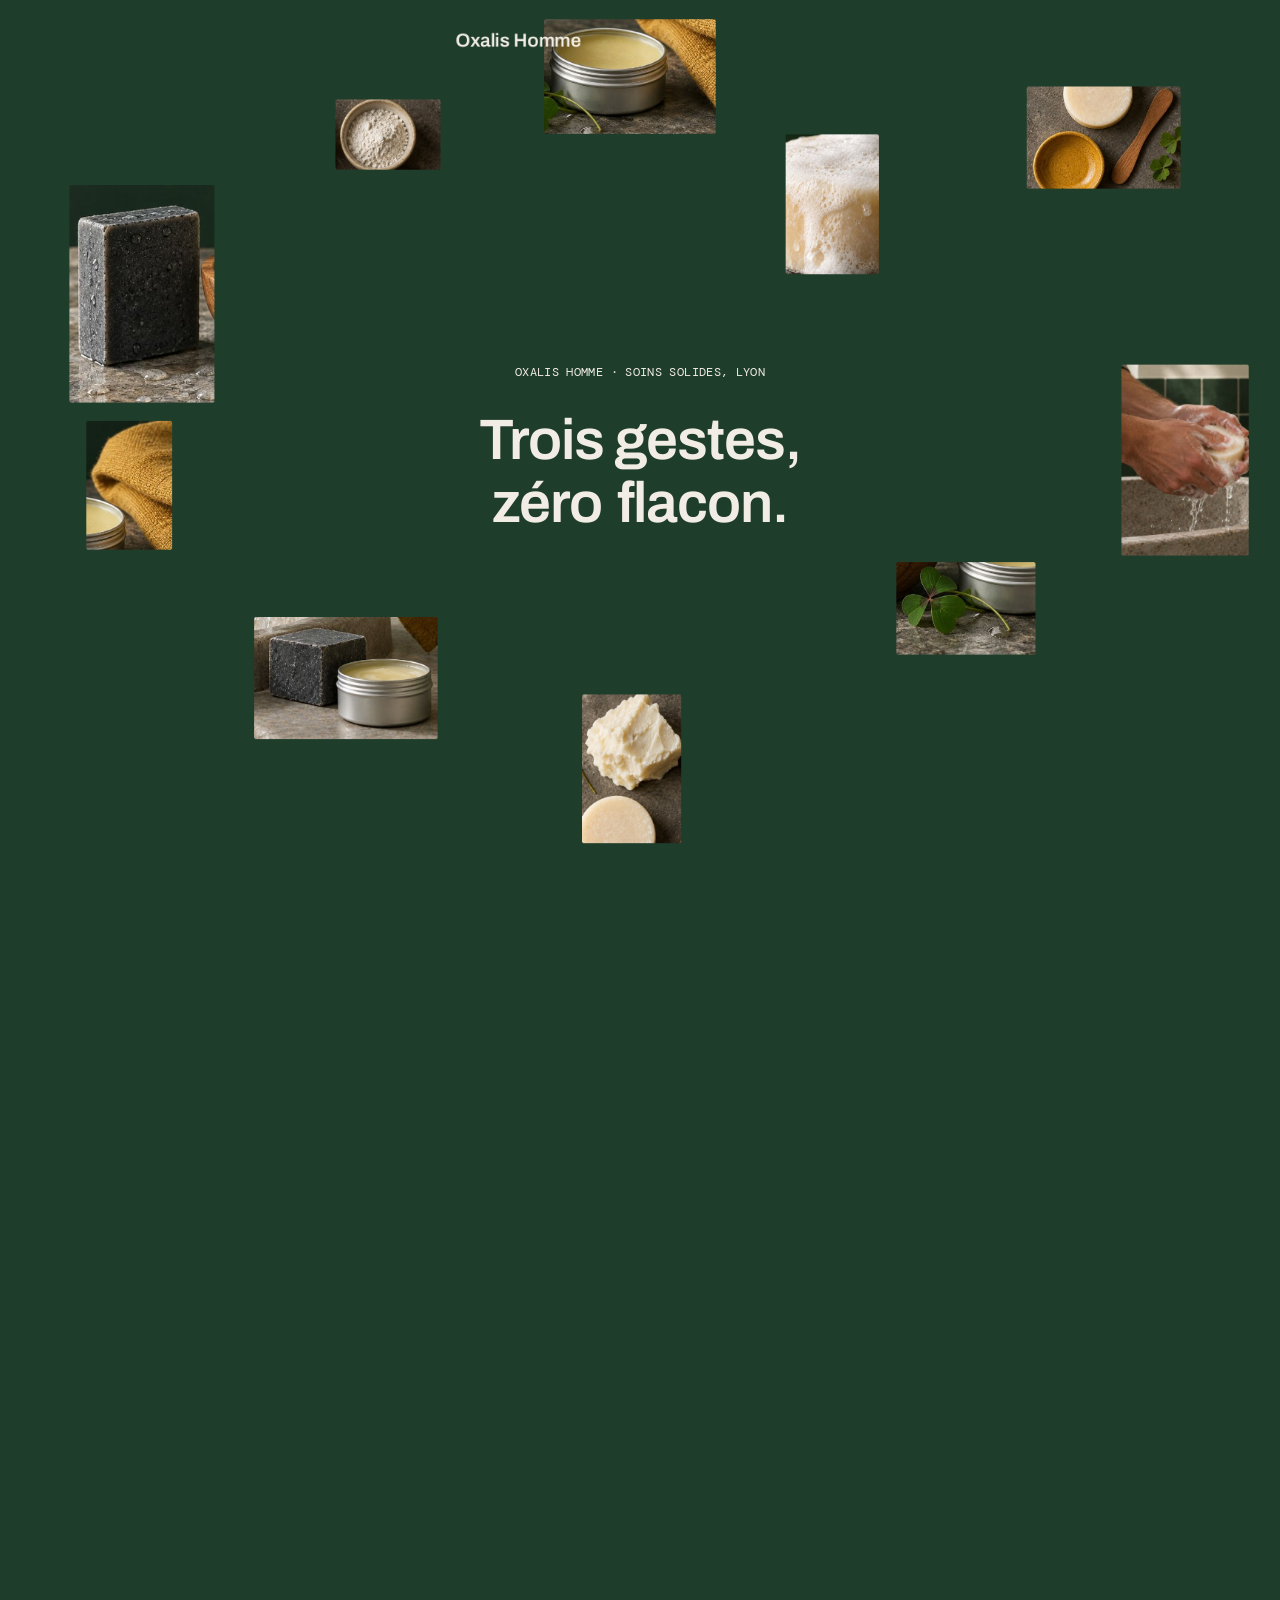
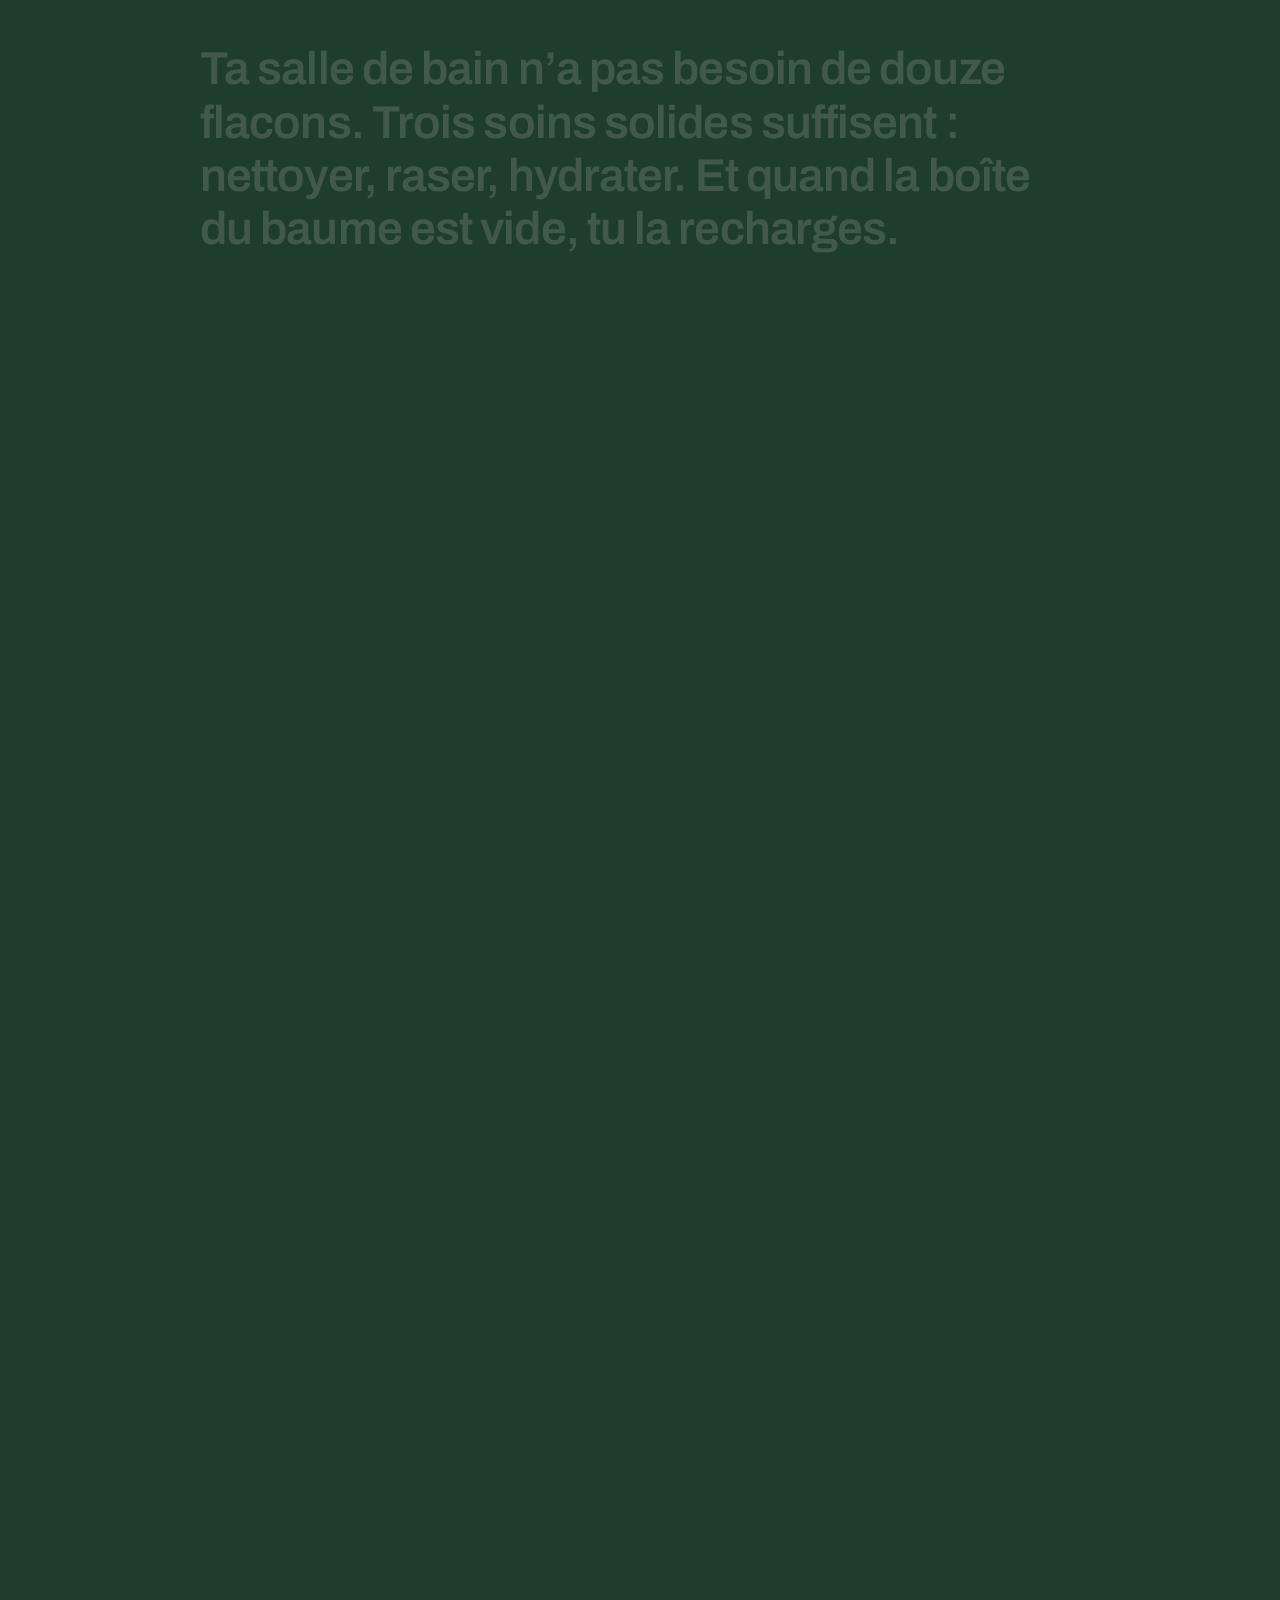
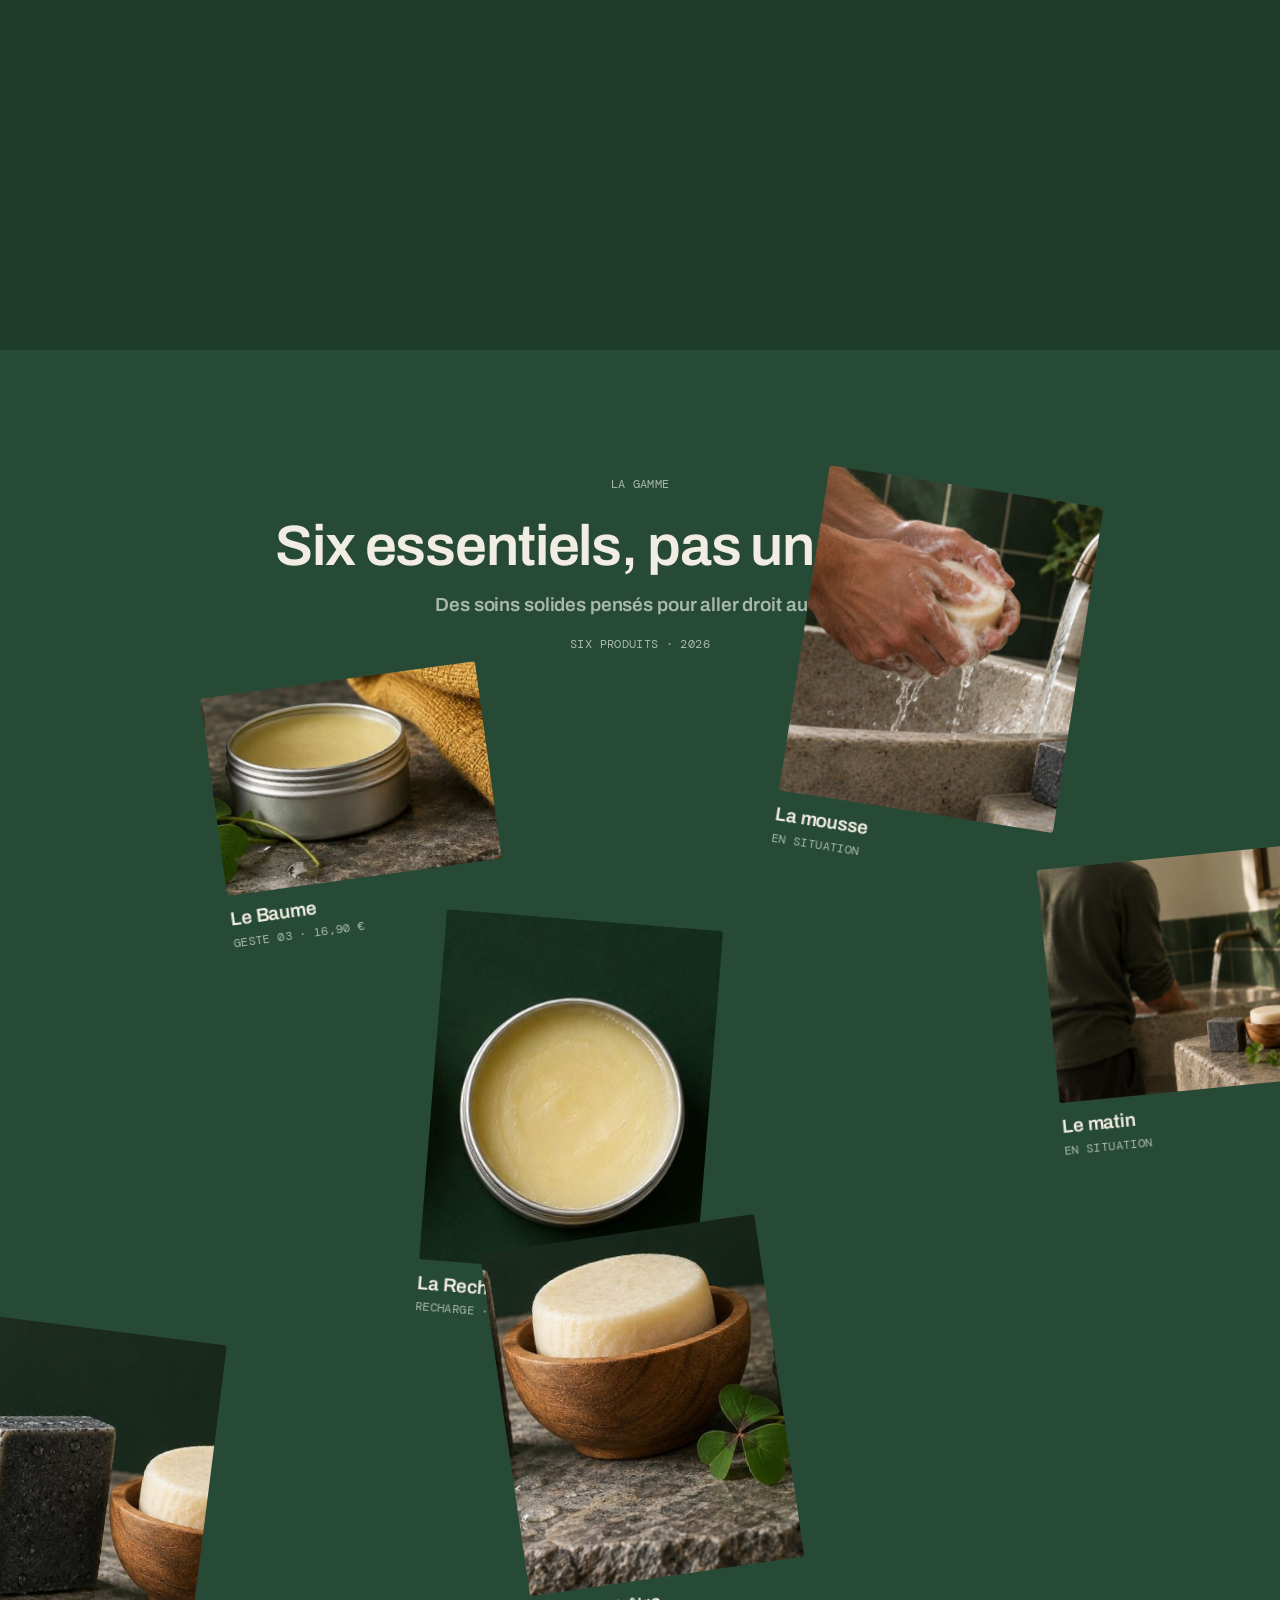
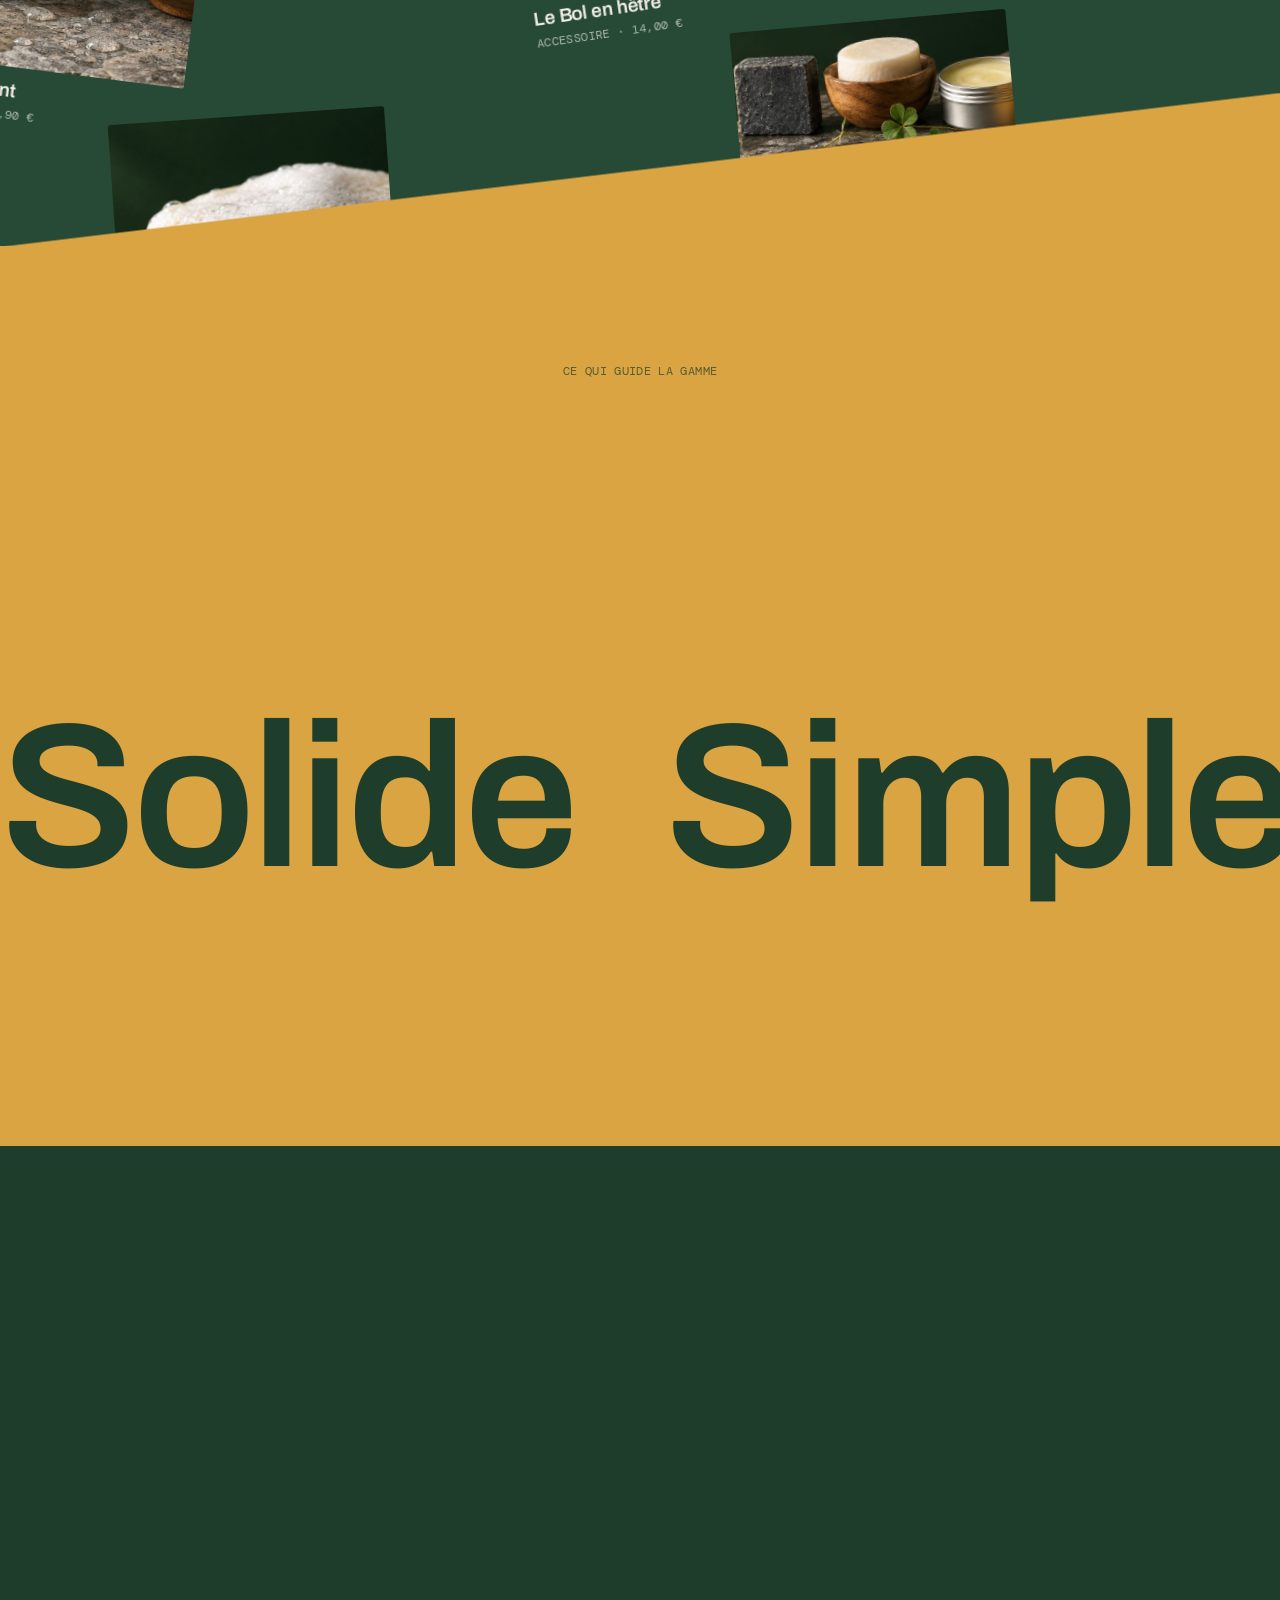
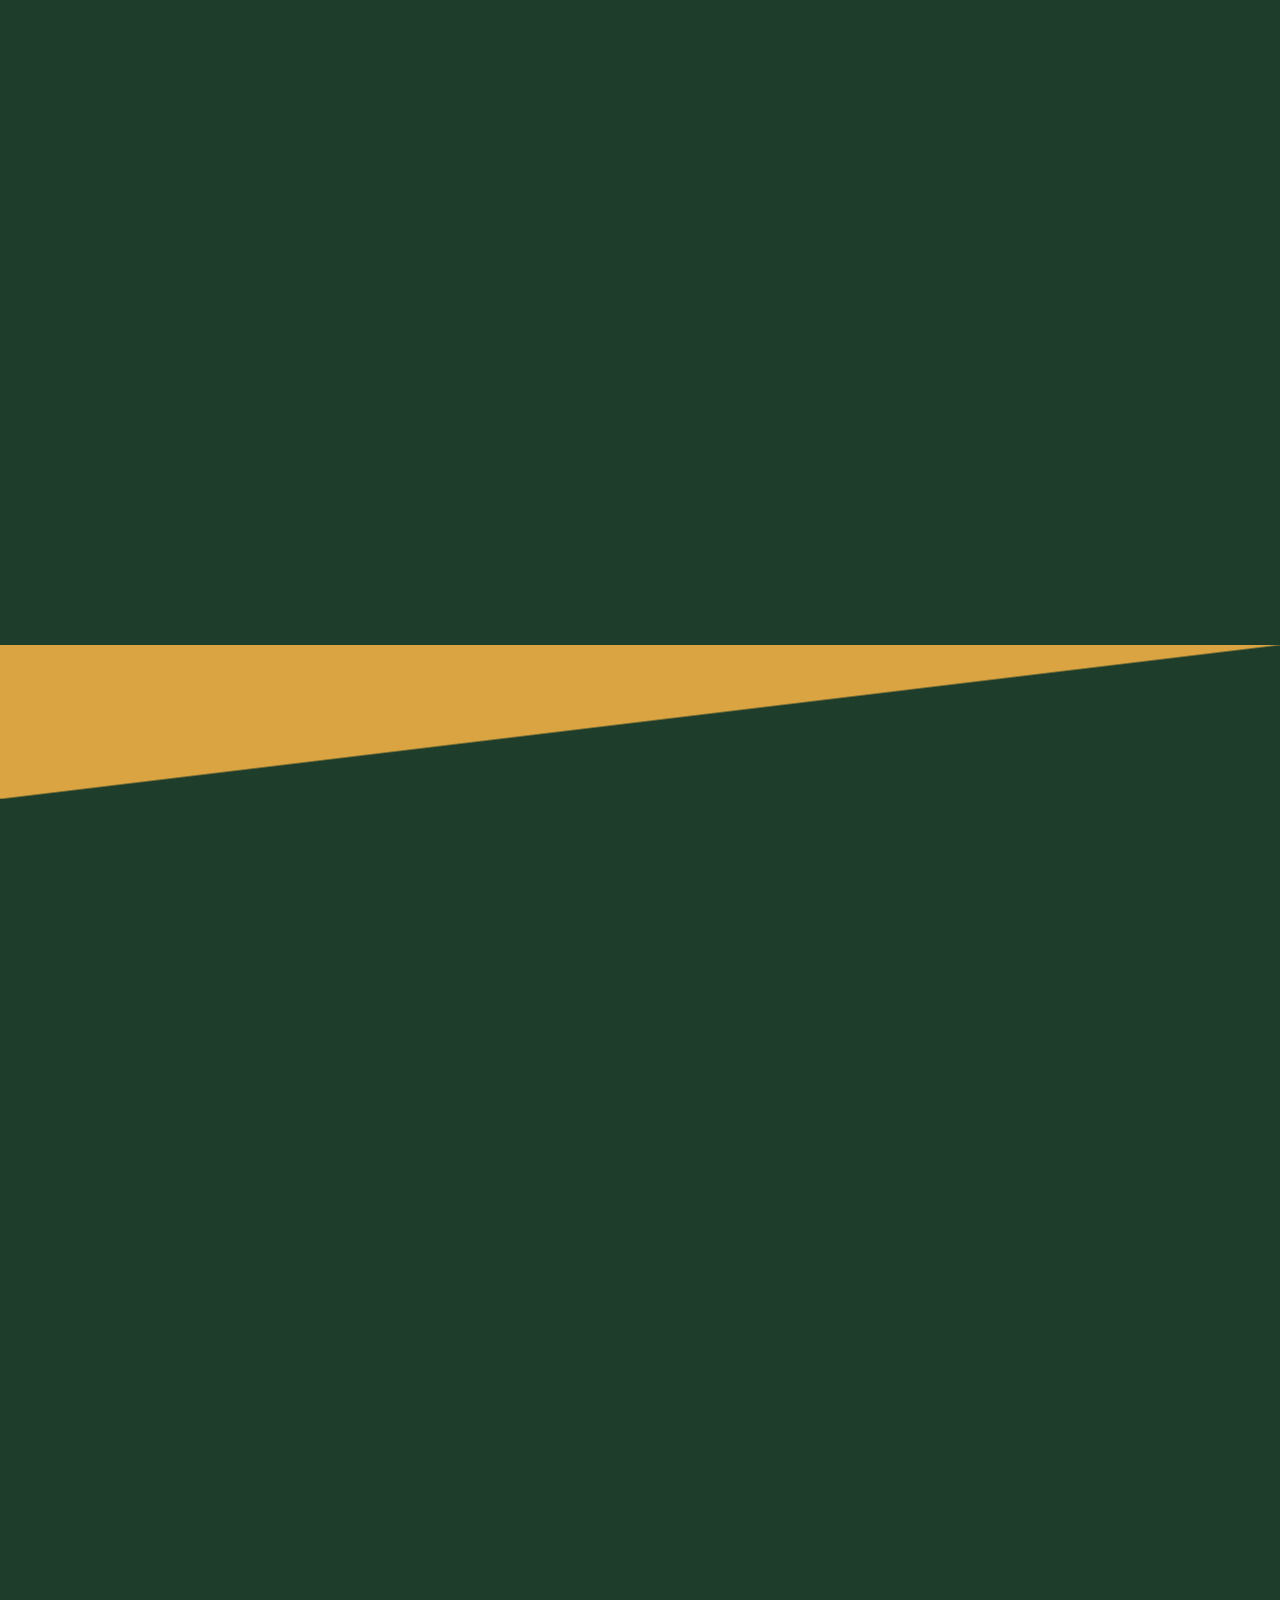
==== index.html @ 66ef089c "Site de démonstration Oxalis Homme Site e-commerce statique (HTML, CSS, JavaScript natifs) : accueil" ====
<!DOCTYPE html>
<html lang="fr" data-theme="dark">
<head>
  <meta charset="UTF-8">
  <meta name="viewport" content="width=device-width, initial-scale=1.0">
  <title>Oxalis Homme : soins solides et rechargeables</title>
  <meta name="description" content="Trois soins solides pour une routine en 3 gestes : nettoyer, raser, hydrater. Sans flacon plastique.">
  <meta name="robots" content="noindex, nofollow">
  <link rel="canonical" href="index.html">
  <meta property="og:type" content="website">
  <meta property="og:site_name" content="Oxalis Homme">
  <meta property="og:locale" content="fr_FR">
  <meta property="og:title" content="Oxalis Homme : soins solides et rechargeables">
  <meta property="og:description" content="Trois soins solides pour une routine en 3 gestes : nettoyer, raser, hydrater. Sans flacon plastique.">
  <meta property="og:url" content="index.html">
  <meta property="og:image" content="images/og-oxalis-homme.jpg">
  <meta property="og:image:width" content="1200">
  <meta property="og:image:height" content="630">
  <meta property="og:image:alt" content="Les trois soins solides Oxalis Homme posés sur une pierre, devant un mur vert sapin.">
  <meta name="twitter:card" content="summary_large_image">
  <meta name="theme-color" content="#1F3D2B">
  <link rel="icon" href="favicon.svg" type="image/svg+xml">
  <link rel="preload" href="fonts/archivo-latin-600-normal.woff2" as="font" type="font/woff2" crossorigin>
  <script type="application/ld+json">{"@context":"https://schema.org","@graph":[{"@type":"Organization","@id":"https://goilardkillian-boop.github.io/oxalis/#organisation","name":"Oxalis","url":"https://goilardkillian-boop.github.io/oxalis/","logo":"https://goilardkillian-boop.github.io/oxalis/images/logos/oxalis-homme-vert.svg","email":"bonjour@oxalis.example","description":"Marque lyonnaise fictive de cosmétiques solides et rechargeables (site de démonstration)."},{"@type":"WebSite","@id":"https://goilardkillian-boop.github.io/oxalis/#site","name":"Oxalis Homme","url":"https://goilardkillian-boop.github.io/oxalis/","inLanguage":"fr-FR","publisher":{"@id":"https://goilardkillian-boop.github.io/oxalis/#organisation"}}]}</script>
  <link rel="stylesheet" href="styles.css">
</head>
<body>

  <!-- ══════════ PRELOADER ══════════ -->
  <div class="loader" id="loader" aria-hidden="true">
    <div class="loader-inner">
      <p class="loader-wordmark">Oxalis Homme</p>
      <span class="loader-rule"><i id="loaderBar"></i></span>
    </div>
  </div>

  <!-- ══════════ CONTENU ══════════ -->
  <main class="smooth" id="smooth">

    <!-- ─── SCÈNE 1 · PASTEBOARD → ZOOM TEXTE → SÉRIE EN LUMIÈRE ─── -->
    <section class="scene s-hero" id="hero" data-pin="5">
      <div class="pin">

        <div class="floaters" aria-hidden="true">
          <figure class="fl" style="--x:-4%;  --y:13%; --w:196px" data-d="0.55"><img src="images/d01-pain-gris.jpg" alt=""></figure>
          <figure class="fl" style="--x:21%;   --y:3%; --w:142px" data-d="0.90"><img src="images/d13-argile.jpg" alt=""></figure>
          <figure class="fl" style="--x:40%;  --y:-8%; --w:232px" data-d="0.40"><img src="images/d02-boite-baume.jpg" alt=""></figure>
          <figure class="fl" style="--x:63%;  --y:7%; --w:126px" data-d="0.75"><img src="images/d10-mousse.jpg" alt=""></figure>
          <figure class="fl" style="--x:85%;  --y:1%; --w:208px" data-d="1.00"><img src="images/d15-spatule.jpg" alt=""></figure>
          <figure class="fl" style="--x:-2%;  --y:45%; --w:116px" data-d="0.50"><img src="images/d03-serviette.jpg" alt=""></figure>
          <figure class="fl" style="--x:94%;  --y:37%; --w:172px" data-d="0.70"><img src="images/d16-mains.jpg" alt=""></figure>
          <figure class="fl" style="--x:13%;  --y:71%; --w:248px" data-d="0.35"><img src="images/d19-cube-boite.jpg" alt=""></figure>
          <figure class="fl" style="--x:44%;  --y:81%; --w:134px" data-d="0.85"><img src="images/d14-beurre.jpg" alt=""></figure>
          <figure class="fl" style="--x:73%;  --y:64%; --w:188px" data-d="0.60"><img src="images/d04-trefle.jpg" alt=""></figure>
        </div>

        <div class="hero-copy">
          <p class="hero-kicker mono" id="heroKicker">OXALIS HOMME · SOINS SOLIDES, LYON</p>
          <h1 class="hero-title">
            <span class="hero-line1" id="heroLine1">Trois gestes,</span>
            <span class="hero-line2" id="heroLine2">
              <span class="hl">zéro</span>
              <span class="grow" id="grow1"><img src="images/hero.jpg" alt="Trois soins solides Oxalis Homme posés sur une pierre : un pain nettoyant gris, un savon de rasage dans un bol en bois et un baume dans une boîte en aluminium."></span>
              <span class="hl">flacon.</span>
            </span>
          </h1>
        </div>

        <!-- calque plein écran : titre blanc sur l'image -->
        <div class="spot" id="spot" aria-hidden="true">
          <h2 class="spot-intro" id="spotIntro"><span>Soins</span> <span>solides</span> <span>pour</span> <span>hommes,</span> <span>nés</span> <span>à</span> <span>Lyon</span></h2>
        </div>

      </div>
    </section>

    <!-- ─── SCÈNE 2 · MANIFESTE (remplissage caractère par caractère) ─── -->
    <section class="scene s-fill" id="manifeste" data-pin="3.5">
      <div class="pin">
        <p class="fill-text" id="fillText">Ta salle de bain n’a pas besoin de douze flacons. Trois soins solides suffisent : nettoyer, raser, hydrater. Et quand la boîte du baume est vide, <span class="boxed" id="boxedPhrase">tu la recharges<svg class="box-svg" viewBox="0 0 100 100" preserveAspectRatio="none"><path id="boxPath" d="M50,6 C88,4 98,22 97,50 C96,82 76,96 49,95 C16,94 3,76 4,48 C5,18 20,7 50,6 Z"/></svg></span>.</p>
      </div>
    </section>

    <!-- ─── SCÈNE 3 · SÉLECTION (panneau blanc, masonry parallaxe) ─── -->
    <section class="collection" id="travaux">
      <header class="coll-head">
        <p class="mono ash">LA GAMME</p>
        <h2 class="coll-title" id="collTitle">Six essentiels, pas un de plus</h2>
        <p class="coll-sub">Des soins solides pensés pour aller droit au but.</p>
        <p class="mono ash">SIX PRODUITS · 2026</p>
      </header>

      <div id="collGrid"></div>
    </section>

    <!-- ─── 5 · DEVISE — train de mots-clés géants sur bande lime ─── -->
    <div class="band" id="temps">
      <div class="diag to-lime" aria-hidden="true"></div>
      <section class="scene s-motto" data-pin="4">
        <div class="pin motto-pin">
          <p class="motto-kicker mono" id="mottoKicker">CE QUI GUIDE LA GAMME</p>
          <div class="motto-track" id="mottoTrack"></div>
          <p class="motto-hint mono" id="mottoHint"></p>
        </div>
      </section>
      <div class="diag from-lime" aria-hidden="true"></div>
    </div>

    <!-- ─── SCÈNE 5 · « UN PROJET, 3 ÉTAPES » → LE PROCESSUS IMMERSIF ─── -->
    <section class="scene s-night" id="explorer" data-pin="9">
      <div class="pin">

        <div class="night-line" id="nightLine">
          <span class="hl nw" id="nw1">Une</span>
          <span class="hl nw" id="nw2">routine,</span>
          <span class="grow" id="grow2"><img src="images/processus.jpg" alt=""></span>
          <span class="hl nw" id="nw3">3 gestes.</span>
        </div>

        <!-- compteur monumental : le numéro d'étape défile comme un odomètre -->
        <div class="bignum" id="bigNum" aria-hidden="true"><span class="bignum-fixed">0</span><span class="bignum-roll"><span id="bigRoll"></span></span></div>

        <!-- contenu de l'étape, à gauche -->
        <div class="psteps" id="psteps"></div>

        <p class="steps-cta" id="stepsCta">
          <a href="routine.html" id="stepsCtaLink">Composer ma routine →<svg class="cta-oval" viewBox="0 0 100 100" preserveAspectRatio="none" aria-hidden="true"><path id="ctaOval" d="M50,6 C88,4 98,22 97,50 C96,82 76,96 49,95 C16,94 3,76 4,48 C5,18 20,7 50,6 Z"/></svg></a>
        </p>

        <!-- rideau de lames : essuie le plein écran SANS jamais dézoomer -->
        <div class="wipe" id="nightWipe" aria-hidden="true"><span></span><span></span><span></span><span></span><span></span><span></span><span></span></div>

      </div>
    </section>

    <!-- ─── 8 · PREUVE SOCIALE — citation en rideau, guillemets géants ─── -->
    <section class="scene s-quote" id="temoignage" data-pin="3">
      <div class="pin">
        <div class="q-stack">
          <span class="q-glyph" aria-hidden="true">“</span>
          <blockquote class="q-block">
            <p class="q-text" id="quoteText"></p>
          </blockquote>
          <div class="q-sign">
            <span class="q-rule" aria-hidden="true"></span>
            <div class="q-sign-row" id="quoteAuthorWrap">
              <p class="q-name" id="quoteAuthor"></p>
              <p class="q-ctx mono ash" id="figKicker"></p>
              <p class="q-fig" id="bigFigure"><span class="fig-pre" id="figPre"></span><span class="fig-val" id="figVal">0</span><span class="fig-unit" id="figUnit"></span></p>
            </div>
          </div>
        </div>
      </div>
    </section>

    <!-- ─── SCÈNE 9 · OBJECTIONS — PHRASES + TRAÎNÉE D'IMAGES SOUS LA SOURIS ─── -->
    <section class="scene s-final" id="final" data-pin="2.6">
      <div class="pin">
        <p class="final-text">
          <span class="fs" id="fs1">Pas de flacon à jeter.</span>
          <span class="fs" id="fs2">Pas de routine en dix étapes.</span>
          <span class="fs" id="fs3">Pas de promesse miracle.</span><br>
          <span class="fs" id="fs4">Juste trois soins, <span class="pill" id="pillPhrase">solides.<svg class="pill-svg" viewBox="0 0 100 100" preserveAspectRatio="none"><path id="pillPath" d="M50,6 C88,4 98,22 97,50 C96,82 76,96 49,95 C16,94 3,76 4,48 C5,18 20,7 50,6 Z"/></svg></span></span>
        </p>

        <!-- réserve d'images pour la traînée sous la souris -->
        <div class="trail" id="trail" aria-hidden="true">
          <img src="images/d11-dos-lavabo.jpg"   style="--tw:150px" alt="">
          <img src="images/d06-baume-dessus.jpg"   style="--tw:190px" alt="">
          <img src="images/d17-robinet.jpg"  style="--tw:120px" alt="">
          <img src="images/d08-ombres.jpg"  style="--tw:200px" alt="">
          <img src="images/d05-savon-dessus.jpg" style="--tw:96px"  alt="">
          <img src="images/d20-pierre-eau.jpg"  style="--tw:170px" alt="">
          <img src="images/d18-serviette-lin.jpg"  style="--tw:34px"  alt="">
          <img src="images/d09-pierre.jpg"  style="--tw:140px" alt="">
          <img src="images/d07-lin-trefle.jpg"  style="--tw:200px" alt="">
          <img src="images/d12-rebord.jpg" style="--tw:110px" alt="">
          <img src="images/d01-pain-gris.jpg"  style="--tw:28px"  alt="">
          <img src="images/d13-argile.jpg"  style="--tw:160px" alt="">
          <img src="images/d16-mains.jpg"  style="--tw:130px" alt="">
          <img src="images/d03-serviette.jpg"  style="--tw:180px" alt="">
          <img src="images/d15-spatule.jpg"  style="--tw:40px"  alt="">
          <img src="images/d10-mousse.jpg"  style="--tw:150px" alt="">
          <img src="images/d19-cube-boite.jpg"  style="--tw:120px" alt="">
          <img src="images/d14-beurre.jpg"  style="--tw:200px" alt="">
          <img src="images/d02-boite-baume.jpg" style="--tw:100px" alt="">
          <img src="images/d04-trefle.jpg"  style="--tw:170px" alt="">
        </div>
      </div>
    </section>

    <!-- ─── FOOTER ─── -->
    <footer class="footer" id="contact">
      <p class="footer-kicker mono ash reveal">UNE QUESTION SUR LA GAMME ?</p>
      <a class="footer-mail reveal" href="mailto:bonjour@oxalis.example"><span class="footer-mail-text">bonjour@oxalis.example</span></a>
      <p class="footer-reassurance mono ash reveal">RÉPONSE SOUS 48 H · BOUTIQUES À LYON ET ANNECY</p>
      <h2 class="footer-name" id="footerName" aria-label="Oxalis Homme">Oxalis Homme</h2>
      <div class="footer-bottom">
        <p class="mono ash">© 2026 · LYON, FRANCE</p>
        <p class="mono"><a href="https://www.instagram.com/" target="_blank" rel="noopener">INSTAGRAM ↗</a>&nbsp;&nbsp;&nbsp;<a href="mentions-legales.html" target="_blank" rel="noopener">MENTIONS LÉGALES ↗</a></p>
        <p class="mono ash">SITE DE DÉMONSTRATION</p>
      </div>
    </footer>

  </main>

  <!-- ══════════ CHROME FIXE — barre flottante en haut ══════════ -->

  <header class="dock" id="dock">
    <a class="dock-wordmark" href="#hero" data-nav>Oxalis Homme</a>
    <nav class="dock-nav" aria-label="Navigation principale">
      <a class="dock-link mono" href="#travaux" data-nav>GAMME</a>
      <a class="dock-link mono" href="#explorer" data-nav data-landing="0.8">ROUTINE</a>
    </nav>
    <a class="dock-cta mono" href="boutique.html">BOUTIQUE</a>
  </header>

  <script src="content.js"></script>
  <script src="app.js"></script>
</body>
</html>
---- styles.css ----
/* Oxalis Homme : polices auto-hébergées (écart autorisé n° 3) */
@font-face { font-family: 'Archivo'; font-style: normal; font-weight: 600; font-display: swap; src: url('fonts/archivo-latin-600-normal.woff2') format('woff2'); }
@font-face { font-family: 'DM Mono'; font-style: normal; font-weight: 400; font-display: swap; src: url('fonts/dm-mono-latin-400-normal.woff2') format('woff2'); }

/* ═══════════════════════════════════════════════════════════
   TEMPLATE « SITE IMMERSIF » — feuille de style canonique
   NE PAS MODIFIER en dehors des tokens :root (thème + accent).
   Le thème se choisit par <html data-theme="dark"> (light par
   défaut) ; l'accent par --lime / --lime-ink.
   ═══════════════════════════════════════════════════════════ */

:root {
  /* ═══ THÈME LIGHT (défaut) — surcharge dark plus bas ═══ */
  --ink-rgb: 26, 25, 21;          /* composantes RGB du texte (pour les rgba) */
  --bone: #f4f3f0;                /* toile de fond */
  --ink: #1a1915;                 /* texte principal */
  --ash: #82868e;                 /* texte secondaire */
  --white: #ffffff;               /* surfaces élevées (header, panneau, tuiles) */

  /* ═══ ACCENT — les 2 seules variables à changer pour une autre couleur ═══ */
  --lime: #D9A441;                /* accent (bouton CTA, bande devise, éléments accent) */
  --lime-ink: #1F3D2B;            /* texte posé SUR l'accent */

  --ink-faint: rgba(var(--ink-rgb), 0.16);

  --sans: 'Archivo', ui-sans-serif, system-ui, sans-serif;
  --geo: var(--sans);
  --mono: 'DM Mono', ui-monospace, SFMono-Regular, Menlo, monospace;

  --t-heading: clamp(34px, 4.6vw, 57px);
  --radius: 2px;
  --gutter: clamp(20px, 4vw, 64px);

  --ease-out: cubic-bezier(0.19, 1, 0.22, 1);
  --ease-inout: cubic-bezier(0.77, 0, 0.175, 1);
}

/* ═══ THÈME DARK — activé par <html data-theme="dark"> ═══ */
html[data-theme="dark"] {
  --ink-rgb: 242, 237, 228;
  --bone: #1F3D2B;
  --ink: #F2EDE4;
  --ash: #A9B8AE;
  --white: #274A36;
  --ink-faint: rgba(var(--ink-rgb), 0.16);
}

*, *::before, *::after { margin: 0; padding: 0; box-sizing: border-box; }
html { scroll-behavior: auto; }
body {
  background: var(--bone);
  color: var(--ink);
  font-family: var(--sans);
  font-weight: 400;
  font-size: 19px;
  letter-spacing: -0.007em;
  line-height: 1.3;
  overflow-x: hidden;
  -webkit-font-smoothing: antialiased;
}
img { display: block; max-width: 100%; border-radius: var(--radius); }
ul { list-style: none; }
a { color: inherit; text-decoration: none; }
h1, h2, h3 { font-weight: 400; }

.mono {
  font-family: var(--mono);
  font-size: 12px;
  letter-spacing: 0.03em;
  line-height: 1.4;
  text-transform: uppercase;
  font-weight: 400;
}
.ash { color: var(--ash); }

/* ═══════════ SMOOTH WRAPPER ═══════════ */
body.is-smooth .smooth {
  position: fixed;
  top: 0; left: 0;
  width: 100%;
  will-change: transform;
}

/* ═══════════ PRELOADER ═══════════ */
/* preloader : le nom + un trait qui se remplit. À la fin le voile
   s'efface et le nom REJOINT sa place dans le dock — la page ne se
   substitue pas au loader, elle en sort. */
.loader {
  position: fixed; inset: 0;
  z-index: 200;
  display: flex; align-items: center; justify-content: center;
}
.loader::before {
  content: ''; position: absolute; inset: 0;
  background: var(--bone);
  transition: opacity .75s var(--ease-inout);
}
.loader.done { pointer-events: none; }
.loader.done::before { opacity: 0; }
.loader-inner {
  position: relative;
  display: flex; flex-direction: column; align-items: center; gap: 20px;
}
.loader-wordmark {
  font-size: 23px; letter-spacing: -0.007em; font-weight: 500;
  transform-origin: center center;
  transition: transform .9s var(--ease-inout);
  will-change: transform;
}
/* posé : le nom du loader s'efface pendant que le dock se révèle, sur la
   MÊME durée et au même endroit — un fondu croisé, jamais une bascule
   sèche ni un instant sans nom à l'écran */
.loader-wordmark.landed { opacity: 0; transition: opacity .32s var(--ease-out); }
.loader-rule {
  display: block; width: 128px; height: 1px;
  background: var(--ink-faint); overflow: hidden;
  transition: opacity .3s var(--ease-out), transform .5s var(--ease-inout);
}
.loader.done .loader-rule { opacity: 0; transform: scaleX(0.4); }
.loader-rule i {
  display: block; width: 100%; height: 100%;
  background: var(--ink);
  transform: scaleX(0); transform-origin: left;
}
/* pendant le relais le dock est déjà à sa place, simplement invisible :
   il ne descend pas en même temps que le wordmark vole vers lui. */
body.handoff .dock {
  transform: translate(-50%, 0);
  opacity: 0;
  transition: none;
}

/* ═══════════ SCÈNES (pin émulé) ═══════════ */
.scene { position: relative; }
.scene .pin {
  height: 100vh;
  position: relative;
  overflow: hidden;
  will-change: transform;
}

/* ═══════════ RÉVÉLATIONS GÉNÉRIQUES ═══════════ */
.reveal {
  opacity: 0; transform: translateY(24px);
  transition: opacity 1s var(--ease-out), transform 1s var(--ease-out);
  transition-delay: calc(var(--i, 0) * 90ms);
}
.reveal.in-view { opacity: 1; transform: translateY(0); }

/* ═══════════ S1 · HERO ═══════════ */
.s-hero .pin { background: var(--bone); }

.floaters { position: absolute; inset: 0; z-index: 1; }
.fl {
  position: absolute;
  left: var(--x); top: var(--y);
  width: var(--w);
  overflow: hidden;
  border-radius: var(--radius);
  will-change: transform;
  clip-path: inset(100% 0 0 0);
  transition: clip-path 1.2s var(--ease-inout);
  transition-delay: calc(var(--fi, 0) * 90ms + .15s);
}
.fl img { width: 100%; height: auto; transform: scale(1.3); transition: transform 1.7s var(--ease-out); transition-delay: calc(var(--fi, 0) * 90ms + .15s); }
body.is-ready .fl { clip-path: inset(0 0 0 0); }
body.is-ready .fl img { transform: scale(1); }

.hero-copy {
  position: absolute; inset: 0;
  display: flex; flex-direction: column;
  align-items: center; justify-content: center;
  z-index: 2;
  text-align: center;
  pointer-events: none;
}
.hero-kicker { margin-bottom: 28px; will-change: opacity; }
.hero-title { font-size: var(--t-heading); letter-spacing: -0.02em; line-height: 1.12; font-weight: 400; }
.hero-line1 { display: block; will-change: opacity; }
.hero-line2 {
  display: flex; align-items: center; justify-content: center;
  white-space: nowrap;
}
.hero-line2 .hl { flex: 0 0 auto; }

/* image qui naît puis grandit dans le texte */
.grow {
  display: block; flex: 0 0 auto;
  overflow: hidden;
  border-radius: var(--radius);
  width: 0; height: 0;
  will-change: width, height;
  position: relative;
}
.grow img {
  position: absolute; top: 50%; left: 50%;
  transform: translate(-50%, -50%);
  width: 100vw; height: 100vh;
  object-fit: cover;
  border-radius: 0;
  max-width: none;
}

/* calque série en lumière */
.spot { position: absolute; inset: 0; z-index: 4; pointer-events: none; }
.spot-intro {
  position: absolute; top: 44%; left: 0;
  width: 100%;
  text-align: center;
  color: #ffffff;
  font-size: var(--t-heading); letter-spacing: -0.02em;
  white-space: nowrap;
}
.spot-intro span { display: inline-block; will-change: opacity, transform; opacity: 0; }
/* ═══════════ S2 · MANIFESTE ═══════════ */
.s-fill .pin {
  background: var(--bone);
  display: flex;
  align-items: center;
  justify-content: center;
}
.fill-text {
  width: min(880px, 74vw);
  font-size: clamp(28px, 3.6vw, 52px);
  letter-spacing: -0.02em; line-height: 1.16;
  text-align: left;
}
.fill-text .fc { color: var(--ink-faint); transition: color .25s linear; }
.fill-text .fc.on { color: var(--ink); }
.fill-text.greyed .fc { color: rgba(var(--ink-rgb), 0.34); transition: color .6s; }

.boxed { position: relative; white-space: nowrap; }
.box-svg { position: absolute; inset: -0.22em -0.35em; width: calc(100% + 0.7em); height: calc(100% + 0.44em); overflow: visible; }
.box-svg path {
  fill: none; stroke: var(--ink); stroke-width: 1.2;
  vector-effect: non-scaling-stroke;
}
.fill-text.greyed .box-svg path { stroke: var(--ink-faint); transition: stroke .6s; }

/* ═══════════ S3 · SÉLECTION ═══════════ */
.collection {
  position: relative;
  background: var(--white);
  padding: 14vh var(--gutter) 30vh;
  margin-top: -100vh; /* recouvre le manifeste grisé SUR PLACE, pendant son épinglage */
  z-index: 2;
  overflow: visible;
}
.coll-head { text-align: center; margin-bottom: 10vh; position: relative; z-index: 1; }
.coll-title { font-size: var(--t-heading); letter-spacing: -0.02em; margin: 16px 0 10px; }
.coll-sub { color: var(--ash); margin-bottom: 18px; }
.coll-grid {
  display: grid;
  grid-template-columns: repeat(4, 1fr);
  gap: clamp(14px, 1.8vw, 28px);
  align-items: start;
  position: relative; z-index: 2;
}
.col { display: grid; gap: clamp(44px, 5vw, 84px); will-change: transform; }
.col:nth-child(2) { margin-top: 14vh; }
.col:nth-child(3) { margin-top: 4vh; }
.col:nth-child(4) { margin-top: 9vh; }
.card { position: relative; }
.card-img { position: relative; overflow: hidden; border-radius: var(--radius); }
.card-img img { width: 100%; transition: transform .9s var(--ease-out); }
.card:hover .card-img img { transform: scale(1.045); }
.card figcaption { margin-top: 12px; font-size: 19px; letter-spacing: -0.007em; }
.card figcaption .mono { display: block; color: var(--ash); margin-top: 3px; }

/* carte vedette : voyage du centre du titre vers sa case */
#featuredCard { will-change: transform; position: relative; z-index: 3; }

/* ═══════════ S3bis · FEATURES BENTO ═══════════ */
/* VRAI bento : 4 tuiles de tailles CONTRASTÉES, jamais 4 cases égales
   (une grille régulière n'est pas un bento). 3 colonnes, 4 rangées :
   une grande, une haute, une haute, une grande — en diagonale.
   Toutes couvrent 2 rangées : aucune tuile écrasée en bandeau. */
.bento-grid {
  display: grid;
  grid-template-columns: repeat(3, 1fr);
  grid-auto-rows: minmax(230px, 31vh);
  gap: clamp(12px, 1.4vw, 20px);
  position: relative; z-index: 2;
}
.b-big  { grid-column: span 2; grid-row: span 2; }
.b-tall { grid-column: span 1; grid-row: span 2; }
.bento-grid .card {
  background: var(--white);
  border: 1px solid rgba(var(--ink-rgb), 0.08);
  border-radius: var(--radius);
  padding: 12px 12px 16px;
  display: flex; flex-direction: column;
  overflow: hidden;
}
.bento-grid .card-img { flex: 1; min-height: 0; }
.bento-grid .card-img img { width: 100%; height: 100%; object-fit: cover; }
.bento-grid figcaption { margin-top: 12px; }

/* ═══════════ S4 · BANDE LIME ═══════════ */
.band { position: relative; z-index: 3; margin-top: -20vh; }
.diag { height: 12vw; position: relative; margin: -1px 0; }
.to-lime   { background: linear-gradient(to bottom right, transparent 49.7%, var(--lime) 50.3%); }
.from-lime { background: linear-gradient(to bottom right, var(--lime) 49.7%, transparent 50.3%); }
/* ═══════════ 5 · DEVISE — train de mots-clés (scène épinglée) ═══════════ */
.s-motto .pin { background: var(--lime); overflow: hidden; }
.motto-kicker {
  position: absolute; top: 13vh; left: 50%;
  transform: translateX(-50%);
  color: var(--lime-ink); opacity: 0.7;
}
.motto-track {
  position: absolute; top: 50%; left: 0;
  display: flex; align-items: baseline;
  gap: 7vw;
  white-space: nowrap;
  will-change: transform;
}
.mw {
  font-family: var(--geo);
  font-weight: 300;
  font-size: clamp(96px, 16vw, 250px);
  letter-spacing: -0.02em; line-height: 1;
  color: var(--lime-ink);
  will-change: opacity;
}
.mw .sc { display: inline-block; will-change: transform; }
.motto-hint {
  position: absolute; bottom: 14vh; left: 50%;
  transform: translateX(-50%);
  color: var(--lime-ink);
  transition: opacity .25s;
  text-align: center;
  max-width: 80vw;
}
.motto-hint.swap { opacity: 0; }

/* ═══════════ S5 · NUIT + EXPLORER ═══════════ */
.s-night .pin { background: var(--bone); }
.night-line {
  position: absolute; inset: 0;
  display: flex; align-items: center; justify-content: center;
  white-space: nowrap;
  font-size: var(--t-heading); letter-spacing: -0.02em;
  z-index: 2;
}
.night-line .nw { will-change: opacity, transform; opacity: 0; }
.night-line .nw + .nw { margin-left: 0.28em; }
/* compteur monumental : le numéro d'étape, en filigrane, qui défile */
.bignum {
  position: absolute; right: var(--gutter); top: 50%;
  transform: translateY(-50%);
  display: flex; align-items: flex-start;
  font-size: min(44vh, 30vw);
  font-weight: 300; line-height: 1;
  letter-spacing: -0.05em;
  font-variant-numeric: tabular-nums;
  color: var(--ink-faint);
  z-index: 11; opacity: 0; pointer-events: none;
}
.bignum-roll { display: block; height: 1em; overflow: hidden; }
.bignum-roll > span { display: block; will-change: transform; }
.bignum-roll i { display: block; height: 1em; font-style: normal; letter-spacing: normal; padding-right: 0.06em; }
/* rideau de lames : couvre puis découvre, l'image ne recule jamais */
/* débord de 2 px sur les quatre côtés : le pin est translaté sur des
   valeurs fractionnaires, et un rideau calé à 0 laisse transparaître une
   ligne d'image sur les bords. */
.wipe { position: absolute; inset: -2px; z-index: 9; display: flex; pointer-events: none; overflow: hidden; }
.wipe span {
  flex: 1 1 0; position: relative; margin-right: -2px;
  min-width: 0;
  background: var(--bone);
  transform: scaleY(0); transform-origin: bottom;
  will-change: transform;
}
/* PAS d'arête dessinée sur les lames. Une lame rétractée sur un fond de
   même couleur ne doit RIEN laisser : un liseré ::before/::after y trace
   des traits parasites en travers de l'écran pendant le relais entre deux
   étapes (visibles en accent comme en neutre). La lame se lit à son
   remplissage quand elle passe sur l'image, pas à un filet. */
.wipe span:last-child { margin-right: 0; }
/* contenu de l'étape à gauche */
.psteps { position: absolute; left: var(--gutter); top: 50%; width: min(560px, 42vw); z-index: 12; }
.pstep {
  position: absolute; left: 0; top: 0;
  opacity: 0;
  will-change: opacity, transform;
}
.pstep-meta { display: block; margin-bottom: 14px; }
.pstep h3 {
  font-size: clamp(38px, 4.6vw, 64px);
  letter-spacing: -0.018em;
  margin-bottom: 16px;
}
.pstep p { font-size: 19px; line-height: 1.45; max-width: 26em; }

/* CTA de conversion en fin de processus */
.steps-cta {
  position: absolute; left: 50%; bottom: 8vh;
  transform: translateX(-50%);
  font-size: clamp(24px, 2.6vw, 34px);
  letter-spacing: -0.01em;
  color: var(--ink);
  opacity: 0;
  z-index: 12;
  will-change: opacity, transform;
}
.steps-cta a { position: relative; display: inline-block; padding: 0.28em 0.55em; }
.cta-oval {
  position: absolute; inset: 0;
  width: 100%; height: 100%;
  overflow: visible; pointer-events: none;
}
.cta-oval path { fill: none; stroke: var(--ink); stroke-width: 1.4; vector-effect: non-scaling-stroke; }

/* ═══════════ 9 · OBJECTIONS (FINALE) ═══════════ */
.s-final .pin {
  background: var(--bone);
  display: flex; align-items: center; justify-content: center;
}
.final-text {
  position: relative; z-index: 2;
  text-align: center;
  font-size: var(--t-heading); letter-spacing: -0.02em; line-height: 1.2;
  padding: 0 var(--gutter);
  max-width: min(940px, 74vw); margin: 0 auto;
}
.fs { color: var(--ink-faint); transition: color .5s; }
.fs.on { color: var(--ink); }
.pill { position: relative; white-space: nowrap; }
.pill-svg {
  position: absolute; inset: -0.2em -0.3em;
  width: calc(100% + 0.6em); height: calc(100% + 0.4em);
  overflow: visible;
}
.pill-svg path {
  fill: none; stroke: var(--ink); stroke-width: 1.3;
  vector-effect: non-scaling-stroke;
}
.trail {
  position: absolute; inset: 0;
  z-index: 3;
  overflow: hidden;
  pointer-events: none;
}
.trail img {
  position: absolute; top: 0; left: 0;
  width: var(--tw, 150px);
  max-width: none;
  opacity: 0;
  will-change: transform, opacity;
}

/* ═══════════ 8 · PREUVE SOCIALE (scène épinglée) ═══════════ */
.s-quote .pin {
  background: var(--bone);
  display: flex; align-items: center; justify-content: center;
}
/* témoignage : guillemet, parole, filet, signature — la grammaire d'un avis */
.q-stack { position: relative; z-index: 2; width: min(980px, 84vw); }
.q-glyph {
  display: block;
  font-size: clamp(88px, 8.5vw, 146px); line-height: 0.62;
  color: var(--ink-faint);
  margin-bottom: 6px;
  opacity: 0; will-change: opacity, transform;
}
.q-block { position: relative; }
.q-text {
  font-size: clamp(25px, 3vw, 46px);
  line-height: 1.28; letter-spacing: -0.018em;
  color: var(--ink);
  opacity: 0; will-change: opacity, transform;
}
.q-sign { margin-top: clamp(34px, 4.4vw, 58px); }
.q-rule {
  display: block; height: 1px; background: var(--ink-faint);
  transform: scaleX(0); transform-origin: left;
}
.q-sign-row {
  display: flex; align-items: baseline; gap: 20px;
  padding-top: 18px;
}
.q-name { font-size: 20px; font-weight: 500; opacity: 0; }
.q-ctx { flex: 1; opacity: 0; }
.q-fig {
  font-size: clamp(30px, 3.2vw, 46px);
  font-weight: 300; letter-spacing: -0.035em;
  font-variant-numeric: tabular-nums; white-space: nowrap;
  opacity: 0;
}
.q-fig .fig-pre { font-size: 0.58em; }
.q-fig .fig-unit { font-size: 0.46em; margin-left: 0.08em; }
/* pas de chiffre fourni : la signature se resserre, rien ne flotte */
.q-stack.no-fig .q-fig { display: none; }

.s-final .pin {
  background: var(--bone);
  display: flex; align-items: center; justify-content: center;
}
/* ═══════════ FOOTER ═══════════ */
.footer {
  position: relative; z-index: 2;
  background: var(--bone);
  padding: 16vh var(--gutter) 120px;
  text-align: center;
  overflow: hidden;
}
.footer-kicker { margin-bottom: 22px; }
.footer-mail {
  display: inline-block;
  font-size: var(--t-heading); letter-spacing: -0.02em;
  position: relative;
}
.footer-mail-text { position: relative; }
.footer-mail-text::after {
  content: '';
  position: absolute; left: 0; bottom: -4px;
  width: 100%; height: 1px; background: var(--ink);
  transform: scaleX(0); transform-origin: right;
  transition: transform .6s var(--ease-inout);
}
.footer-mail:hover .footer-mail-text::after { transform: scaleX(1); transform-origin: left; }
.footer-reassurance { margin-top: 18px; }
.footer-name {
  margin-top: 6vh;
  font-size: clamp(60px, 12vw, 240px);
  letter-spacing: -0.02em; line-height: 1.05;
  white-space: nowrap;
}
.footer-name .ch { display: inline-block; overflow: hidden; vertical-align: bottom; }
.footer-name .chi {
  display: inline-block;
  transform: translateY(108%);
  transition: transform 1.1s var(--ease-out);
  transition-delay: calc(var(--i, 0) * 30ms);
}
.footer-name.in-view .chi { transform: translateY(0); }
.footer-bottom {
  display: flex; justify-content: space-between; gap: 24px;
  margin-top: 8vh; padding-top: 19px;
  border-top: 1px solid var(--ink);
  text-align: left;
}

/* ═══════════ CHROME FIXE — barre flottante en haut ═══════════ */
.dock {
  position: fixed; top: 14px; left: 50%;
  transform: translate(-50%, -180%);
  background: var(--white);
  border-radius: var(--radius);
  display: flex; align-items: center;
  gap: 6px;
  padding: 8px 8px 8px 18px;
  z-index: 100;
  transition: transform .9s var(--ease-out) .15s, opacity .32s var(--ease-out);
}
body.is-ready .dock { transform: translate(-50%, 0); }
.dock-wordmark { font-size: 19px; letter-spacing: -0.01em; font-weight: 500; margin-right: 14px; }
.dock-nav { display: flex; gap: 4px; margin-right: 8px; }
.dock-link { padding: 9px 10px; position: relative; }
.dock-link::after {
  content: '';
  position: absolute; left: 10px; right: 10px; bottom: 5px;
  height: 1px; background: var(--ink);
  transform: scaleX(0); transform-origin: right;
  transition: transform .45s var(--ease-inout);
}
.dock-link:hover::after { transform: scaleX(1); transform-origin: left; }
.dock-cta {
  background: var(--lime);
  color: var(--lime-ink);
  padding: 10px 14px;
  border-radius: var(--radius);
  transition: filter .3s;
}
.dock-cta:hover { filter: brightness(0.96); }

body.is-ready body.is-scrolled @keyframes chev { 0%,100% { transform: translateY(-1px); } 50% { transform: translateY(2px); } }

/* ═══════════ MODE STATIQUE (tactile / réduit / étroit) ═══════════ */
body.static .scene { height: auto !important; }
body.static .scene .pin { height: auto; overflow: visible; }

body.static .s-hero .pin { min-height: 92vh; padding: 16vh 0 8vh; }
body.static .fl, body.static .fl img { clip-path: none; transform: none; transition: none; }
body.static .floaters { z-index: 0; }
body.static .hero-copy { position: relative; inset: auto; min-height: 56vh; z-index: 5; padding: 0 var(--gutter); }
body.static .grow { width: 1.6em; height: 1em; margin: 0 0.18em; }
body.static .grow img { width: 100%; height: 100%; position: static; transform: none; object-fit: cover; }
body.static .spot { position: relative; inset: auto; height: 92vh; pointer-events: auto; overflow: hidden; }
body.static .spot::before {
  content: ''; position: absolute; inset: 0;
  background: url('images/hero.jpg') center/cover;
}
body.static .spot-intro { top: 50%; transform: translateY(-50%); }
body.static .spot-intro span { opacity: 1; transform: none; }
body.static .callout { display: none; }

body.static .s-fill .pin { padding: 14vh 0; }
body.static .fill-text { width: auto; max-width: 800px; padding: 0 var(--gutter); }
body.static .fill-text .fc { color: var(--ink); }
body.static .collection { padding-bottom: 26vh; margin-top: 0; }
body.static .coll-grid { grid-template-columns: repeat(2, 1fr); }
body.static .bento-grid { grid-template-columns: 1fr 1fr; grid-auto-rows: minmax(240px, auto); }
body.static .b-big  { grid-column: span 2; grid-row: span 1; }
body.static .b-tall { grid-column: span 1; grid-row: span 1; }
body.static .col { margin-top: 0 !important; }

body.static .band { margin-top: 0; }

body.static .s-night .pin { padding: 0; }
body.static .night-line { position: relative; inset: auto; height: 46vh; }
body.static .night-line .nw { opacity: 1; }
/* les étapes s'empilent normalement : sans ça elles restent superposées
   et invisibles (elles sont absolues + opacity 0 pour la scène scrubée) */
body.static .psteps { position: static; width: auto; padding: 20px var(--gutter) 6vh; }
body.static .pstep {
  position: static; opacity: 1 !important; transform: none !important;
  padding: 24px 0; border-top: 1px solid var(--ink-faint);
}
body.static .steps-cta {
  position: static; opacity: 1 !important; transform: none !important;
  text-align: center; padding-bottom: 8vh;
}
body.static .disc-bgs, body.static .disc-shade, body.static .disc-thumbs, body.static .disc-card { display: none; }
body.static .disc-ui { position: relative; inset: auto; opacity: 1; }
body.static .disc-label { position: static; color: var(--ash); padding: 0 var(--gutter); font-family: var(--mono); font-size: 12px; text-transform: uppercase; }
body.static .disc-list { position: static; padding: 16px var(--gutter) 8vh; }
body.static .disc-list li {
  height: auto; padding: 20px 0;
  color: var(--ink); opacity: 1;
  border-top: 1px solid var(--ink);
  flex-direction: column; align-items: flex-start;
}
body.static .disc-desc { opacity: 1 !important; color: var(--ink); }

body.static .s-motto .pin { padding: 12vh var(--gutter); }
body.static .motto-kicker { position: static; transform: none; margin-bottom: 26px; }
body.static .motto-track { position: static; transform: none !important; flex-direction: column; align-items: flex-start; gap: 12px; white-space: normal; }
body.static .mw { opacity: 1 !important; font-size: clamp(56px, 13vw, 110px); }
body.static .mw .sc { transform: none !important; }
body.static .motto-hint { display: none; }
body.static .disc-cta { position: static; transform: none !important; opacity: 1 !important; color: var(--ink); margin: 4vh var(--gutter) 8vh; display: inline-block; }
body.static .disc-cta .cta-oval path { stroke: var(--ink); }
body.static .s-quote .pin { padding: 12vh var(--gutter); }
body.static .wipe, body.static .bignum { display: none; }
body.static .q-glyph, body.static .q-text, body.static .q-name,
body.static .q-ctx, body.static .q-fig { opacity: 1; }
body.static .q-rule { transform: scaleX(1); }
body.static .q-sign-row { flex-wrap: wrap; gap: 10px; }

body.static .s-final .pin { min-height: 60vh; padding: 14vh 0; }
body.static .fs { color: var(--ink); }
body.static .trail { display: none; }
body.static .footer-name .chi { transform: none; }

/* ═══════════ RESPONSIVE ÉTROIT ═══════════ */
@media (max-width: 900px) {
  :root {
    --gutter: 20px;
    --t-heading: clamp(27px, 6.6vw, 40px);
  }
  body { font-size: 17px; }

  /* ── barre de navigation : pleine largeur, ancrée en haut, pas une
     pilule flottante. Elle entre en glissant du haut, comme sur desktop. */
  .dock {
    top: 10px; left: 10px; right: 10px;
    width: auto; max-width: none;
    border-radius: var(--radius);
    transform: translateY(calc(-100% - 16px));
    justify-content: space-between;
    padding: 11px 12px 11px 16px;
    gap: 10px; white-space: nowrap;
    transition: transform .8s var(--ease-out) .1s, opacity .32s var(--ease-out);
  }
  body.is-ready .dock { transform: translateY(0); }
  body.handoff .dock { transform: translateY(0); opacity: 0; }
  .dock-wordmark { font-size: 17px; margin-right: 0; white-space: nowrap; }
  /* une seule ancre tient à côté du CTA sur un écran étroit */
  .dock-nav { display: flex; margin-right: 0; margin-left: auto; }
  .dock-nav .dock-link:first-child { display: none; }
  .dock-cta { padding: 9px 12px; font-size: 11px; white-space: nowrap; }
  .loader-rule { width: 96px; }

      body.is-scrolled 
  /* ── hero : le nuage reste DENSE et grand, il déborde des bords ; ce qui
     protège le titre, c'est le vide au centre, pas le nombre d'images.
     Les deux visuels de la bande centrale sont renvoyés en haut et en bas
     (leur `top` vient de --y en style inline, on surcharge `top`). */
  .hero-title { font-size: clamp(26px, 7vw, 40px); }
  .hero-kicker {
    font-size: 10px; line-height: 1.5; margin-bottom: 18px;
    white-space: normal; padding: 0 var(--gutter);
  }
  /* échelle bornée : sans plancher ni plafond, un 3:2 tombe à 70 px de
     large (un timbre) pendant qu'un 2:3 monte à 250 px. Le clamp resserre
     les extrêmes pour que les dix visuels pèsent le même poids visuel. */
  /* La largeur doit suivre celle de l'écran, pas rester en px fixes : le pas
     entre deux visuels d'une bande est de ~21 % de l'écran, donc en dessous
     de ~24 vw ils cessent de se toucher et la bande se troue (net à 768 px).
     Le plancher en vw garantit le recouvrement, le plafond évite qu'un 2:3
     ne fasse trois fois la hauteur des autres. */
  .fl { width: calc(var(--w) * 0.52); }
  /* les visuels débordent des DEUX bords. À gauche c'est gratuit (un `left`
     négatif n'allonge pas le document), à droite non : sans ce clip, le
     dernier visuel de chaque bande pousse scrollWidth au-delà de innerWidth
     et le mobile défile latéralement. On coupe au cadre, qui fait exactement
     la largeur de l'écran : le débord reste visible, le scroll disparaît. */
  .floaters { overflow: hidden; }
  /* placement explicite en DEUX BANDES : 0-30 % en haut, 70-100 % en bas.
     La bande centrale reste entièrement libre — c'est le vide qui rend le
     titre lisible, pas la suppression des visuels. Certains débordent
     volontairement des bords, comme sur la référence. */
  /* Deux bandes, centre libre pour le kicker + le titre.
     La bande HAUTE est ancrée par le BAS (`bottom`, `top:auto`) : ancrée
     par le haut, un visuel portrait descend dans la boîte du titre — la
     hauteur d'un .fl dépend du ratio de l'image, donc elle varie d'un
     site à l'autre. Ancrée par le bas, l'arête basse est garantie. */
  /* Chaque bande porte CINQ visuels, posés sur un pas régulier d'environ
     21 % : un qui déborde à gauche, trois dans le cadre, un qui déborde à
     droite. Les `left` d'une même bande ne doivent jamais laisser de trou
     de plus de ~25 % — c'est un trou au milieu d'une bande qui fait
     « images jetées au hasard », pas le chevauchement.
     L'amplitude verticale d'une bande reste dans 8 % : au-delà, les
     visuels s'égrènent en diagonale au lieu de faire bloc. */
  /* Les visuels gardent les positions --x/--y posées dans index.html : le
     hero fait exactement 100 vh, ces pourcentages retombent donc juste et
     le nuage s'éparpille tout autour du titre, comme sur desktop. La
     variété des largeurs vient de --w, qui change d'une position à
     l'autre — c'est elle qui empêche le nuage de se lire comme une grille,
     ne pas la remplacer par une largeur unique.
     Seuls trois visuels sont décalés, et VERTICALEMENT seulement : au
     début de la scène le moteur resserre le nuage vers le centre (pull de
     16 %), et sur un écran étroit ce resserrement pose 1, 6 et 7 en plein
     sur le titre. On les sort de sa bande sans toucher leur flanc, pour
     garder l'éparpillement gauche/droite. Décaler en `top` est sans risque :
     `measureFloaters()` lit la position de repos APRÈS le CSS. */
  .floaters .fl:nth-child(3) { top:  2%; }   /* x 40 % */
  .floaters .fl:nth-child(5) { top:  5%; }   /* x 85 % */
  .floaters .fl:nth-child(2) { top: 11%; }   /* x 21 % */
  .floaters .fl:nth-child(4) { top: 17%; }   /* x 63 % */
  .floaters .fl:nth-child(1) { top: 23%; }   /* x -4 % */
  .floaters .fl:nth-child(7)  { top: 59%; }  /* x 94 % */
  .floaters .fl:nth-child(10) { top: 63%; }  /* x 73 % */
  .floaters .fl:nth-child(6)  { top: 68%; }  /* x -2 % */
  .floaters .fl:nth-child(8)  { top: 73%; }  /* x 13 % */
  .floaters .fl:nth-child(9)  { top: 79%; }  /* x 44 % */
  /* le positionnement est en nowrap sur grand écran : il doit pouvoir
     revenir à la ligne ici, sinon il sort du cadre */
  .spot-intro {
    white-space: normal;
    font-size: clamp(23px, 6.2vw, 34px); line-height: 1.16;
    padding: 0 var(--gutter);
  }

  /* manifeste, sélection, devise */
  .fill-text { font-size: clamp(20px, 5.4vw, 28px); }
  .coll-title { font-size: clamp(27px, 7vw, 38px); }
  .coll-sub { font-size: 17px; }
  .coll-grid { grid-template-columns: 1fr 1fr !important; }
  .bento-grid { grid-template-columns: 1fr 1fr; }
  .card figcaption { font-size: 15px; }
  .mw { font-size: clamp(40px, 13vw, 68px); }

  /* processus */
  .pstep h3 { font-size: clamp(29px, 7.8vw, 42px); }
  .pstep p { font-size: 16px; }
  .steps-cta { font-size: clamp(21px, 5.8vw, 28px); }

  /* témoignage */
  .q-glyph { font-size: clamp(54px, 15vw, 88px); }
  .q-text { font-size: clamp(20px, 5.6vw, 30px); }
  .q-name { font-size: 17px; }
  .q-fig { font-size: clamp(26px, 7.4vw, 36px); }

  /* objections + footer */
  .final-text { max-width: none; }
  .footer-mail { font-size: clamp(26px, 8.4vw, 44px); }
  .footer-name { font-size: clamp(40px, 16vw, 78px); }
  .footer-bottom { flex-direction: column; gap: 10px; }

  /* ── RYTHME VERTICAL : les paddings du mode statique sont en vh et
     mangent 70 % d'un écran mobile. On les resserre section par section. */
  /* la copie du hero tient une hauteur d'écran : c'est elle qui donne au
     nuage la place de s'éparpiller AUTOUR du titre. À 44vh il ne restait
     que ~8vh sous le titre, donc les visuels du bas s'alignaient en une
     rangée collée au texte au lieu d'entourer la zone. */
  body.static .s-hero .pin { min-height: 88vh; padding: 10vh 0 6vh; }
  body.static .hero-copy { min-height: 64vh; }
  body.static .spot { height: 74vh; }
  body.static .s-fill .pin { padding: 9vh 0; }
  body.static .collection { padding-bottom: 12vh; }
  body.static .s-motto .pin { padding: 8vh var(--gutter); }
  body.static .s-quote .pin { padding: 9vh var(--gutter); }
  body.static .s-final .pin { min-height: 0; padding: 9vh 0; }
  body.static .psteps { padding: 14px var(--gutter) 4vh; }
  body.static .steps-cta { padding-bottom: 5vh; }
  body.static .night-line { height: 34vh; }
  /* la devise doit rester monumentale, c'est son rôle */
  body.static .mw { font-size: clamp(46px, 17vw, 92px) !important; }

  /* ══ SCÈNES ANIMÉES SUR MOBILE ══
     Le mode statique ne se déclenche plus que sur « prefers-reduced-motion » :
     les scènes scrubées tournent donc aussi sur téléphone, et trois mises en
     page pensées pour un grand écran doivent y être reprises. Les règles
     `body.static` plus haut ne suffisent pas — elles ne s'appliquent plus. */

  /* Processus : le texte de l'étape et le compteur géant sont CÔTE À CÔTE sur
     desktop (texte à gauche sur 42vw, chiffre à droite). À 375 px ça donne
     deux colonnes de 150 px illisibles — on les EMPILE, chiffre au-dessus,
     texte en dessous, chacun sur toute la largeur. */
  .psteps {
    left: var(--gutter); right: var(--gutter);
    width: auto; top: 40%;
  }
  .pstep h3 { font-size: clamp(32px, 9vw, 46px); }
  .pstep p { font-size: 17px; max-width: none; }
  .bignum {
    top: 11vh; bottom: auto; transform: none;
    font-size: min(30vh, 46vw);
  }

  /* CTA du processus : il est posé en `left: 50%`, donc sa largeur utile
     n'est que la moitié droite de l'écran et « Réserver une séance → » passe
     à la ligne. On lui rend toute la largeur et on interdit la coupure. */
  .steps-cta {
    /* NE PAS toucher à `left` ni à `transform` : app.js repose en inline un
       `translate(-50%, …)` pour l'entrée du CTA, il écrase tout `transform`
       posé en CSS. L'élément DOIT donc rester en `left: 50%`. Le vrai
       problème est ailleurs : sans largeur, un absolu posé à 50 % ne
       dispose que de la moitié droite de l'écran, et le libellé passe à la
       ligne. On lui donne sa largeur naturelle, bornée à l'écran. */
    width: max-content;
    max-width: calc(100% - 2 * var(--gutter));
    font-size: clamp(17px, 5.2vw, 26px);
  }
  .steps-cta a { white-space: nowrap; }

  /* Témoignage : nom / contexte / chiffre sont une rangée flex de trois
     colonnes. À cette largeur le contexte se réduit à une colonne de mots
     coupés — on empile, en gardant l'ordre parole → signature → chiffre. */
  .q-sign-row {
    flex-direction: column; align-items: flex-start;
    gap: 10px; padding-top: 16px;
  }
  .q-ctx { flex: none; }
}

@media (max-width: 480px) {
  :root { --gutter: 18px; }
  /* 8 projets en une seule colonne font cinq écrans de haut : on reste
     sur deux colonnes, quitte à réduire les légendes. */
  .coll-grid { grid-template-columns: 1fr 1fr !important; }
  .bento-grid { grid-template-columns: 1fr; }
  .card figcaption { font-size: 13px; }

  .dock-nav { display: none; }   /* sous 480 px, wordmark + CTA seulement */

  /* À 320-480 px le titre du hero occupe presque toute la largeur : deux
     visuels du nuage viennent mordre dessus. On les écarte de sa bande. */
  .floaters .fl:nth-child(1) { top: 12%; }
  .floaters .fl:nth-child(7) { top: 66%; }
}

/* ═══════════ REDUCED MOTION ═══════════ */
@media (prefers-reduced-motion: reduce) {
  *, *::before, *::after {
    transition-duration: 0.01ms !important;
    animation-duration: 0.01ms !important;
    animation-iteration-count: 1 !important;
  }
}
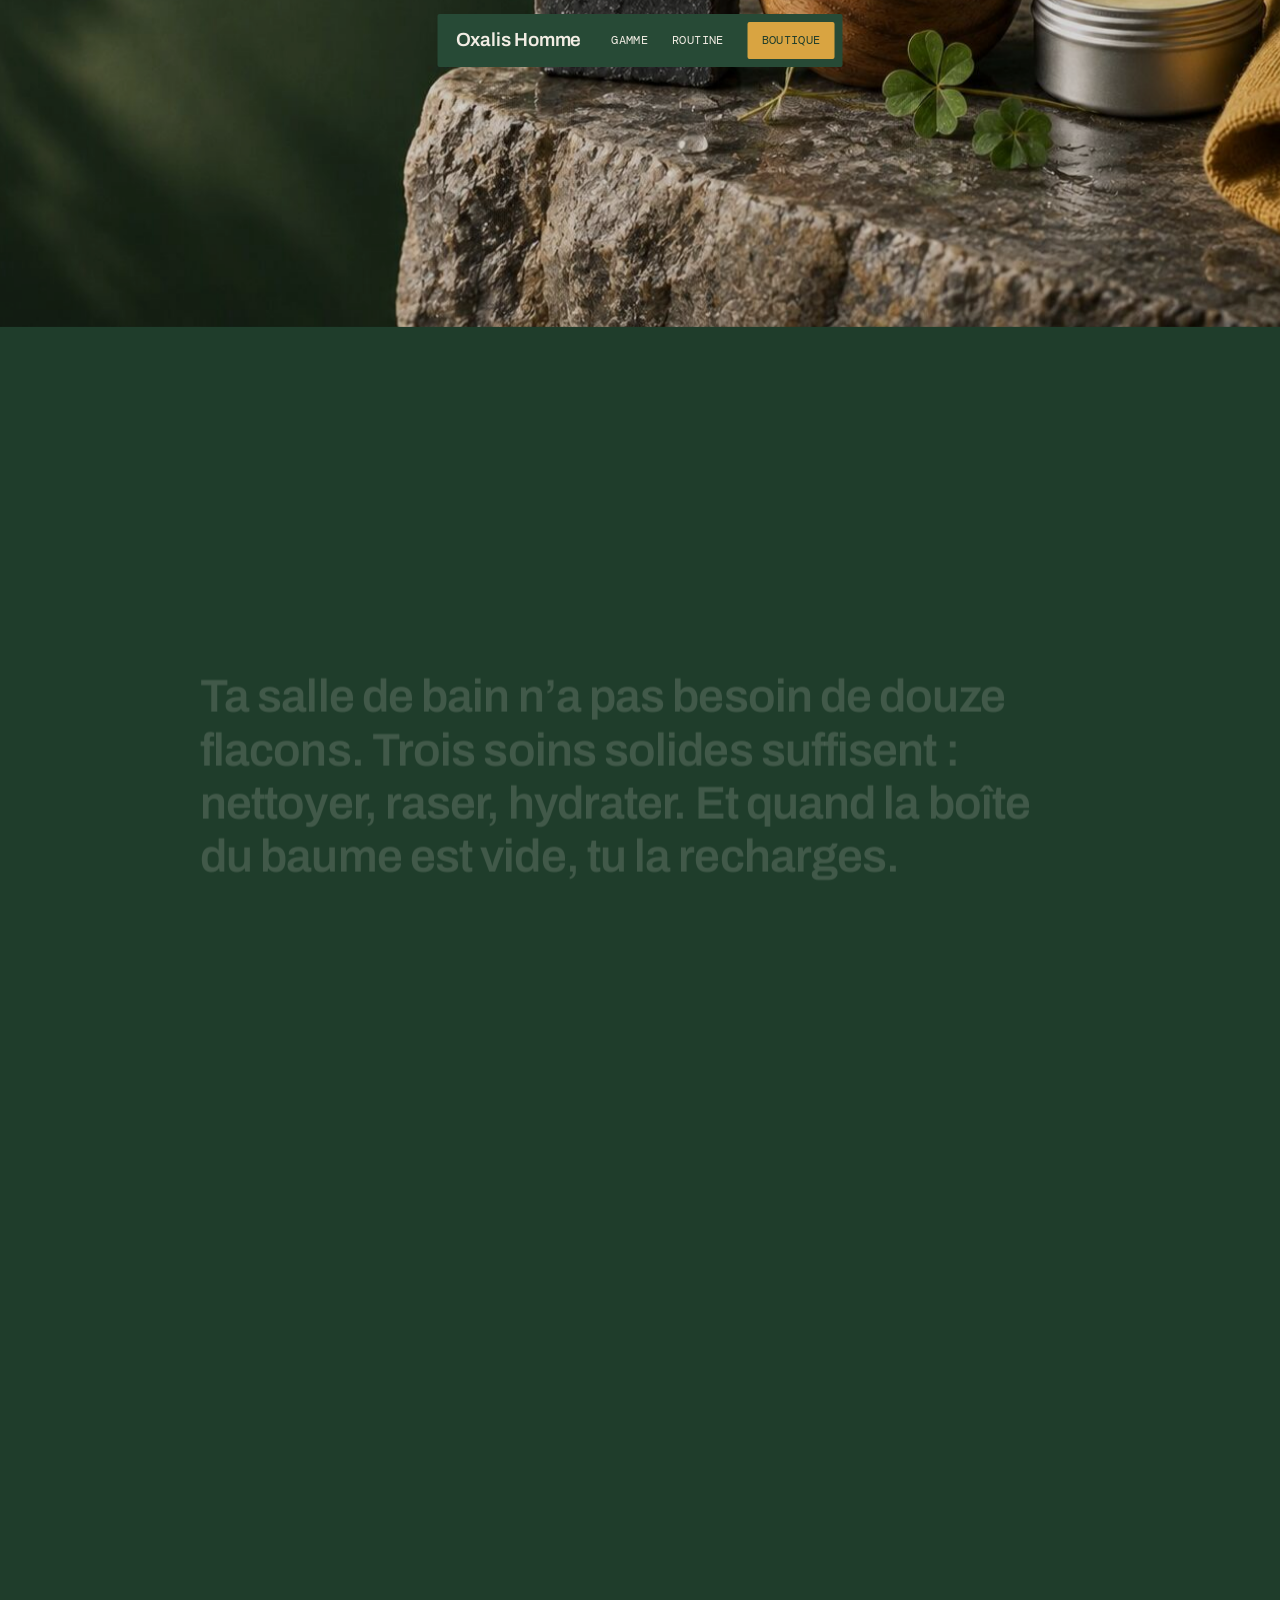
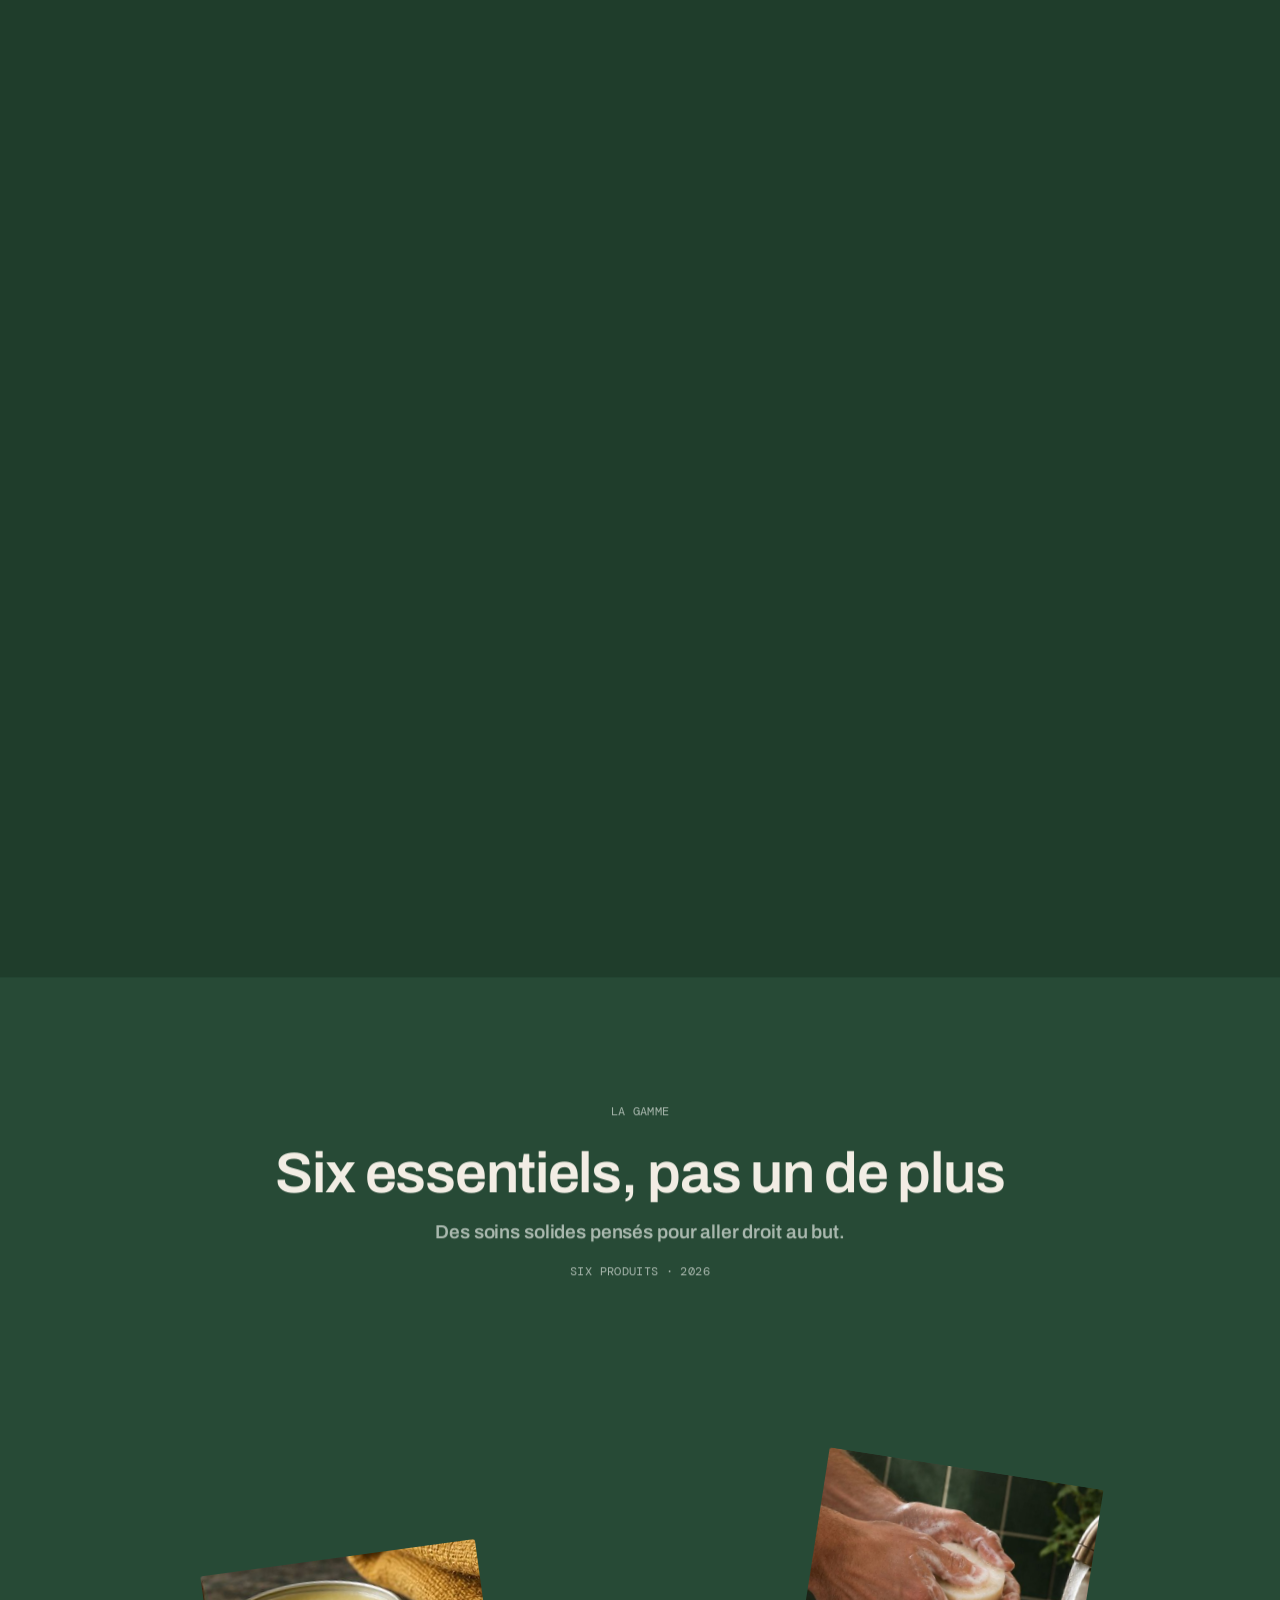
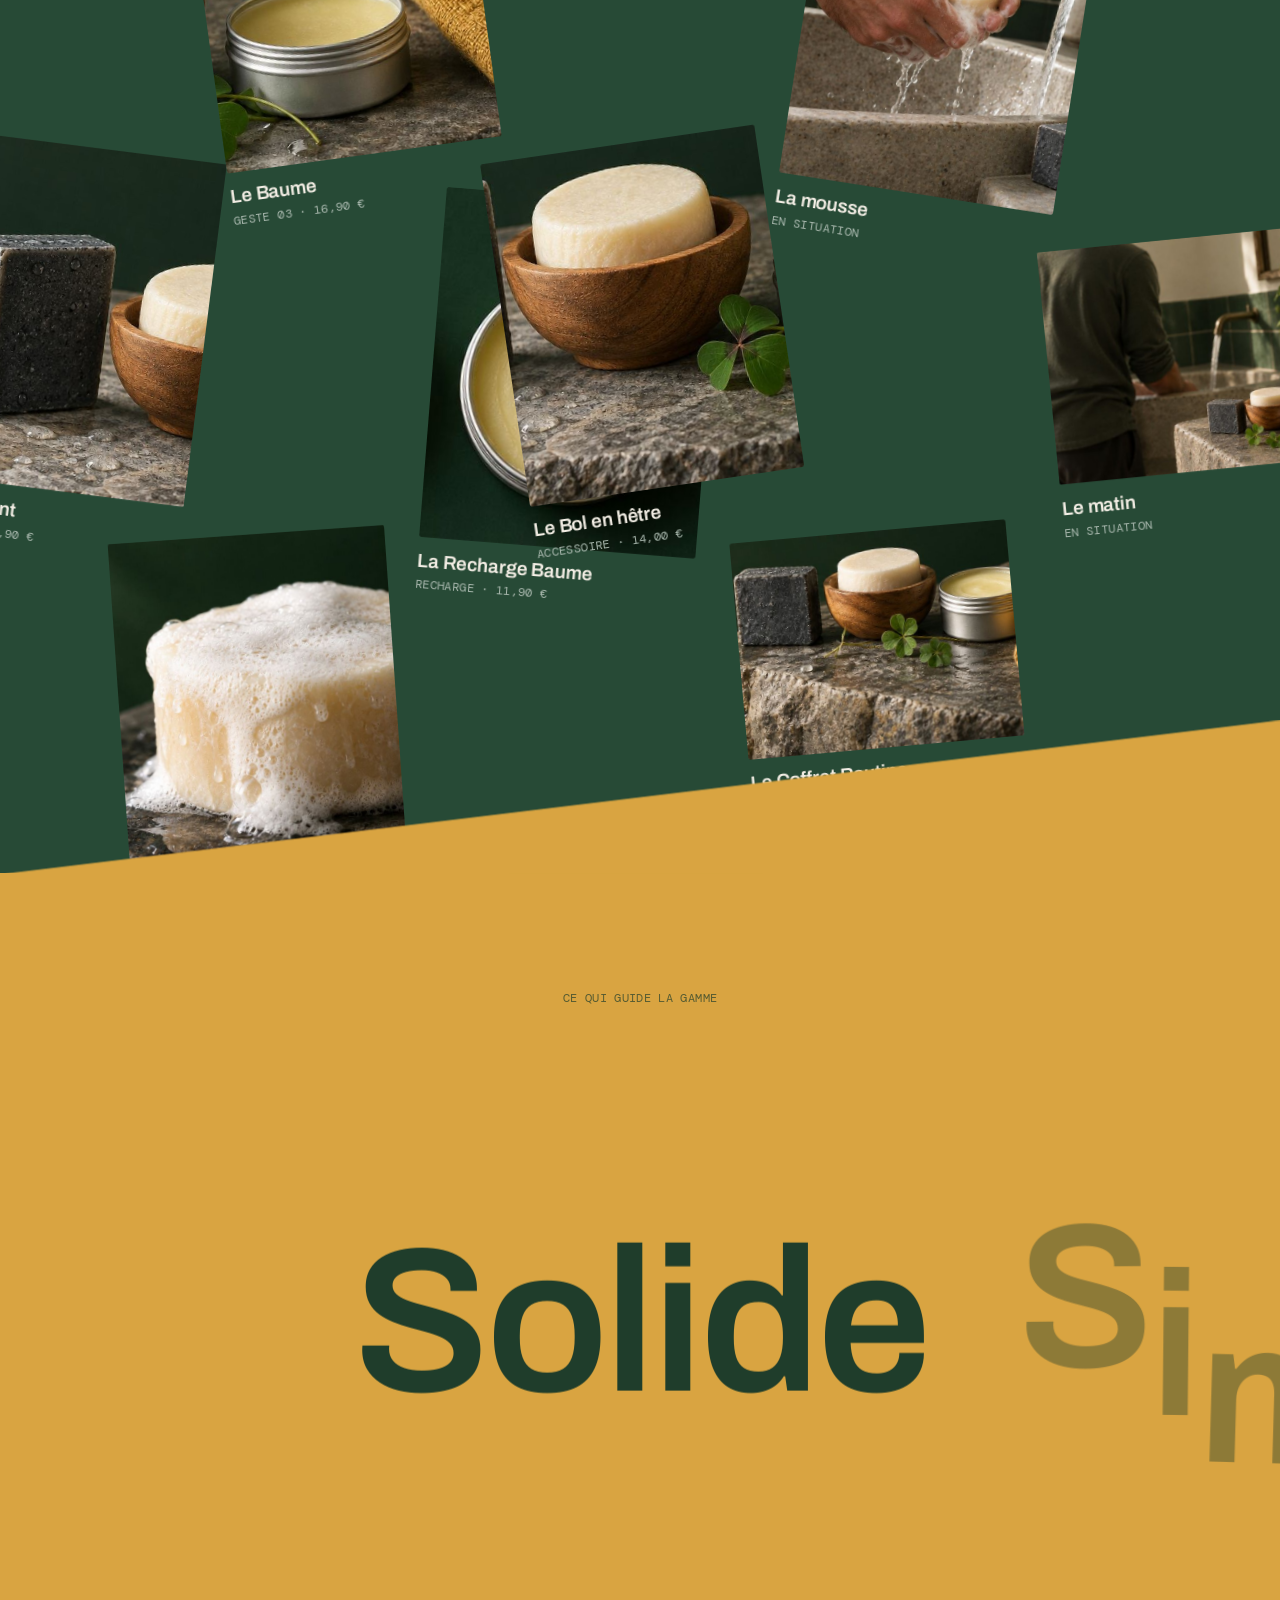
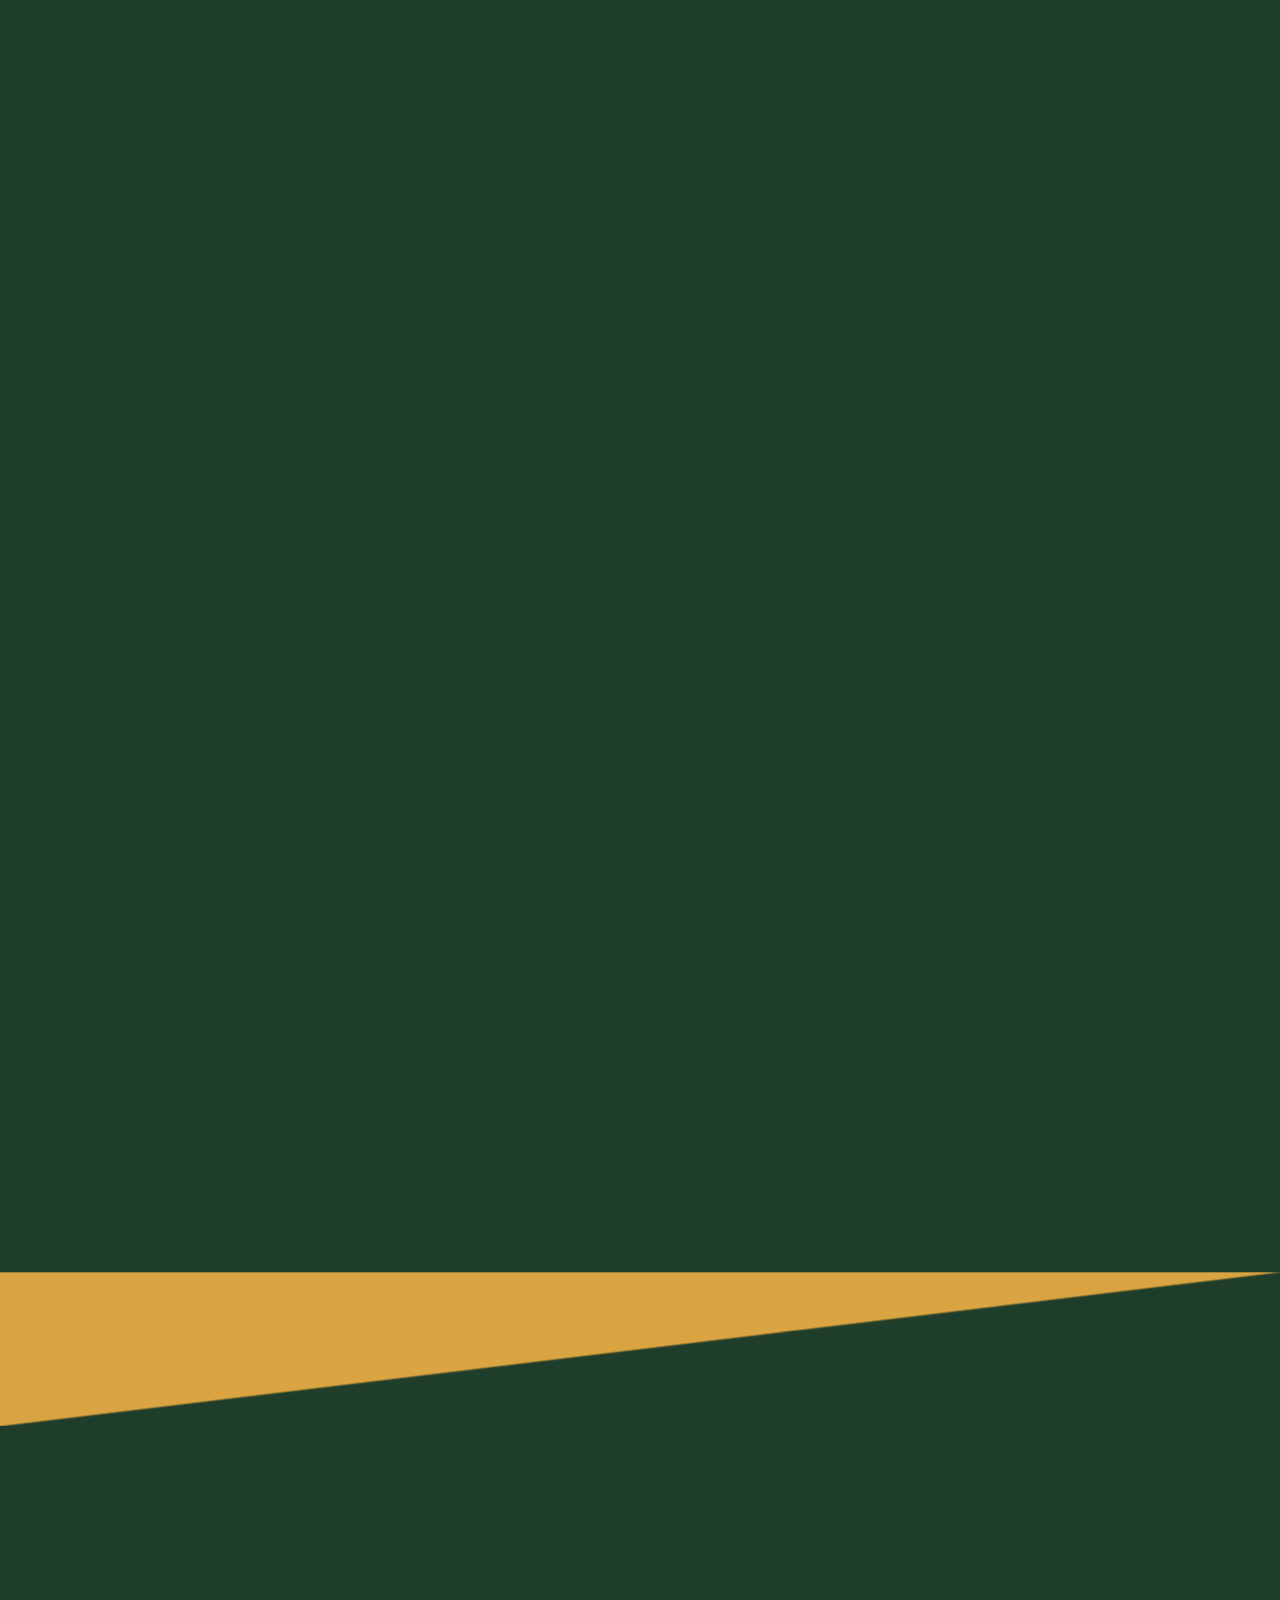
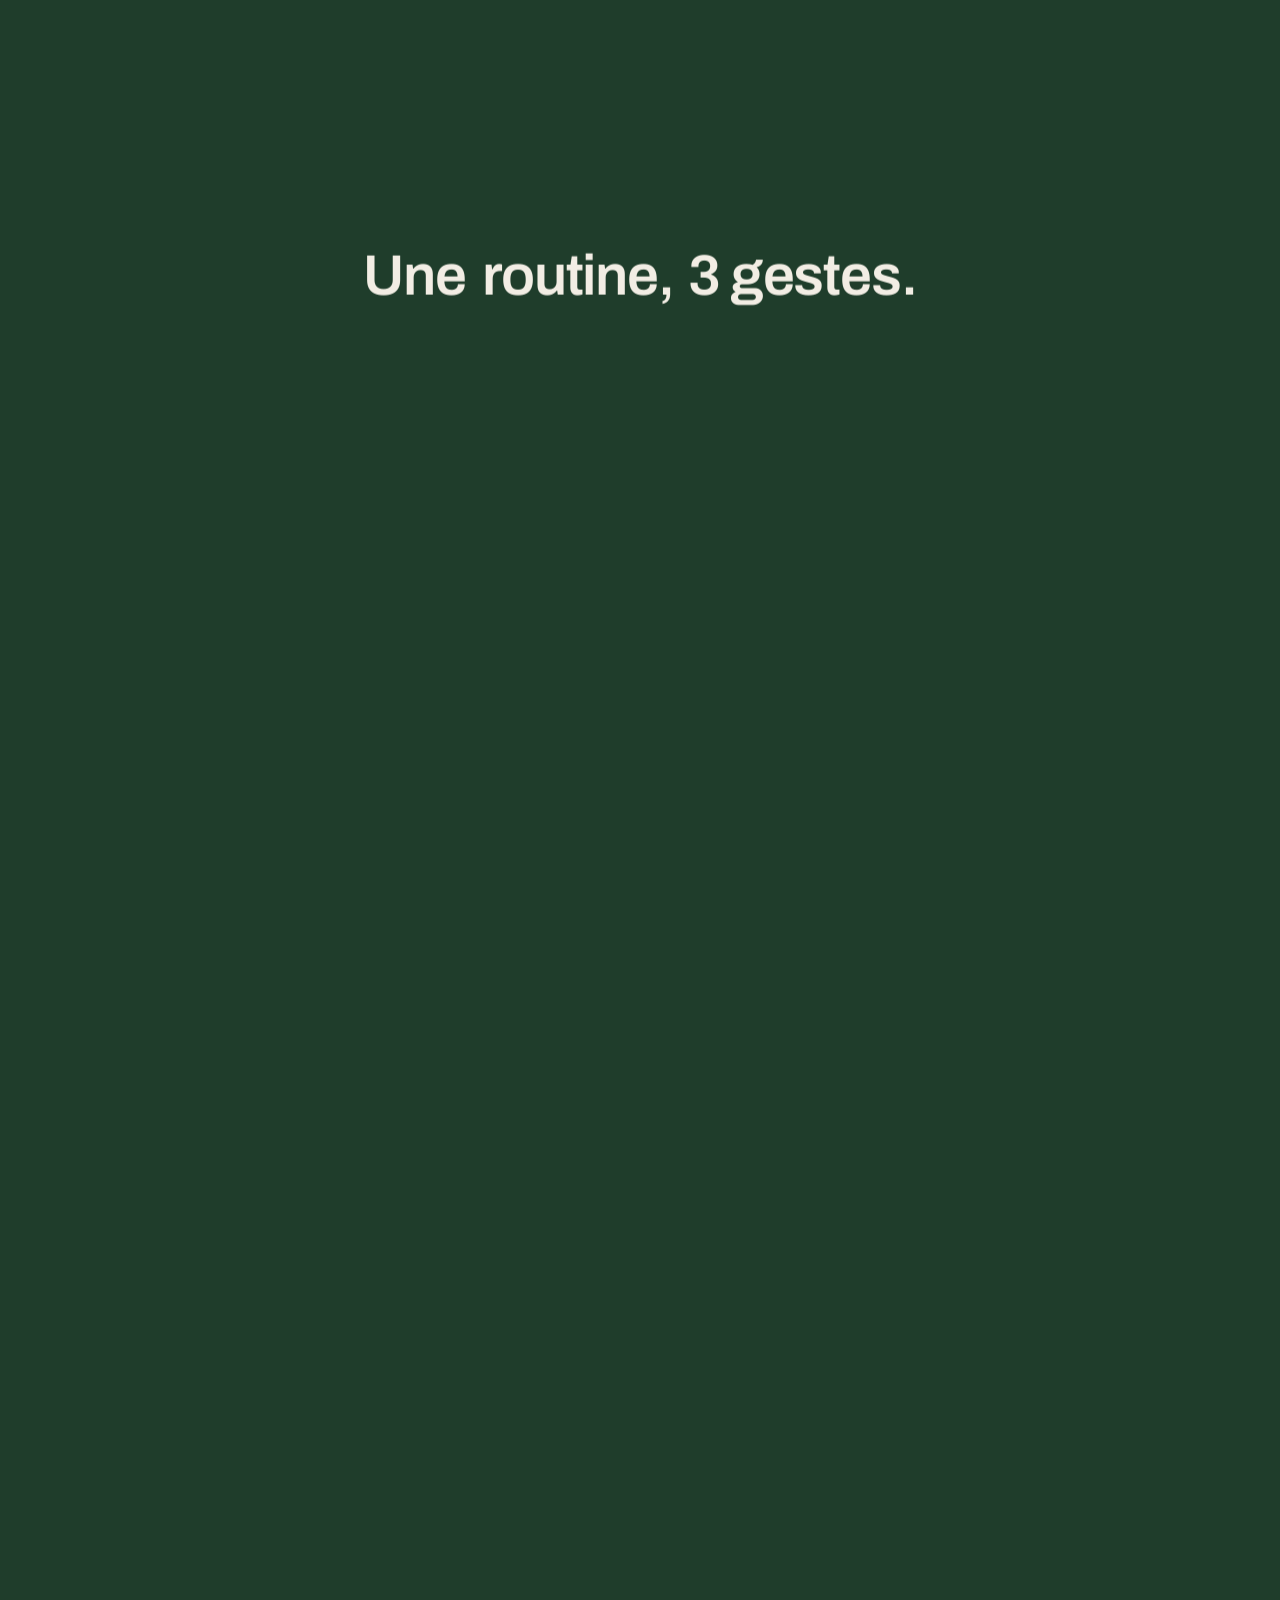
==== commit fb0632a9: "Accueil : retrait du nuage d'images autour du titre Co-Authored-By: Claude Opus 5.5 <noreply@anthrop" ====
--- a/index.html
+++ b/index.html
@@ -41,18 +41,7 @@
     <section class="scene s-hero" id="hero" data-pin="5">
       <div class="pin">
 
-        <div class="floaters" aria-hidden="true">
-          <figure class="fl" style="--x:-4%;  --y:13%; --w:196px" data-d="0.55"><img src="images/d01-pain-gris.jpg" alt=""></figure>
-          <figure class="fl" style="--x:21%;   --y:3%; --w:142px" data-d="0.90"><img src="images/d13-argile.jpg" alt=""></figure>
-          <figure class="fl" style="--x:40%;  --y:-8%; --w:232px" data-d="0.40"><img src="images/d02-boite-baume.jpg" alt=""></figure>
-          <figure class="fl" style="--x:63%;  --y:7%; --w:126px" data-d="0.75"><img src="images/d10-mousse.jpg" alt=""></figure>
-          <figure class="fl" style="--x:85%;  --y:1%; --w:208px" data-d="1.00"><img src="images/d15-spatule.jpg" alt=""></figure>
-          <figure class="fl" style="--x:-2%;  --y:45%; --w:116px" data-d="0.50"><img src="images/d03-serviette.jpg" alt=""></figure>
-          <figure class="fl" style="--x:94%;  --y:37%; --w:172px" data-d="0.70"><img src="images/d16-mains.jpg" alt=""></figure>
-          <figure class="fl" style="--x:13%;  --y:71%; --w:248px" data-d="0.35"><img src="images/d19-cube-boite.jpg" alt=""></figure>
-          <figure class="fl" style="--x:44%;  --y:81%; --w:134px" data-d="0.85"><img src="images/d14-beurre.jpg" alt=""></figure>
-          <figure class="fl" style="--x:73%;  --y:64%; --w:188px" data-d="0.60"><img src="images/d04-trefle.jpg" alt=""></figure>
-        </div>
+        <div class="floaters" aria-hidden="true"></div>
 
         <div class="hero-copy">
           <p class="hero-kicker mono" id="heroKicker">OXALIS HOMME · SOINS SOLIDES, LYON</p>
